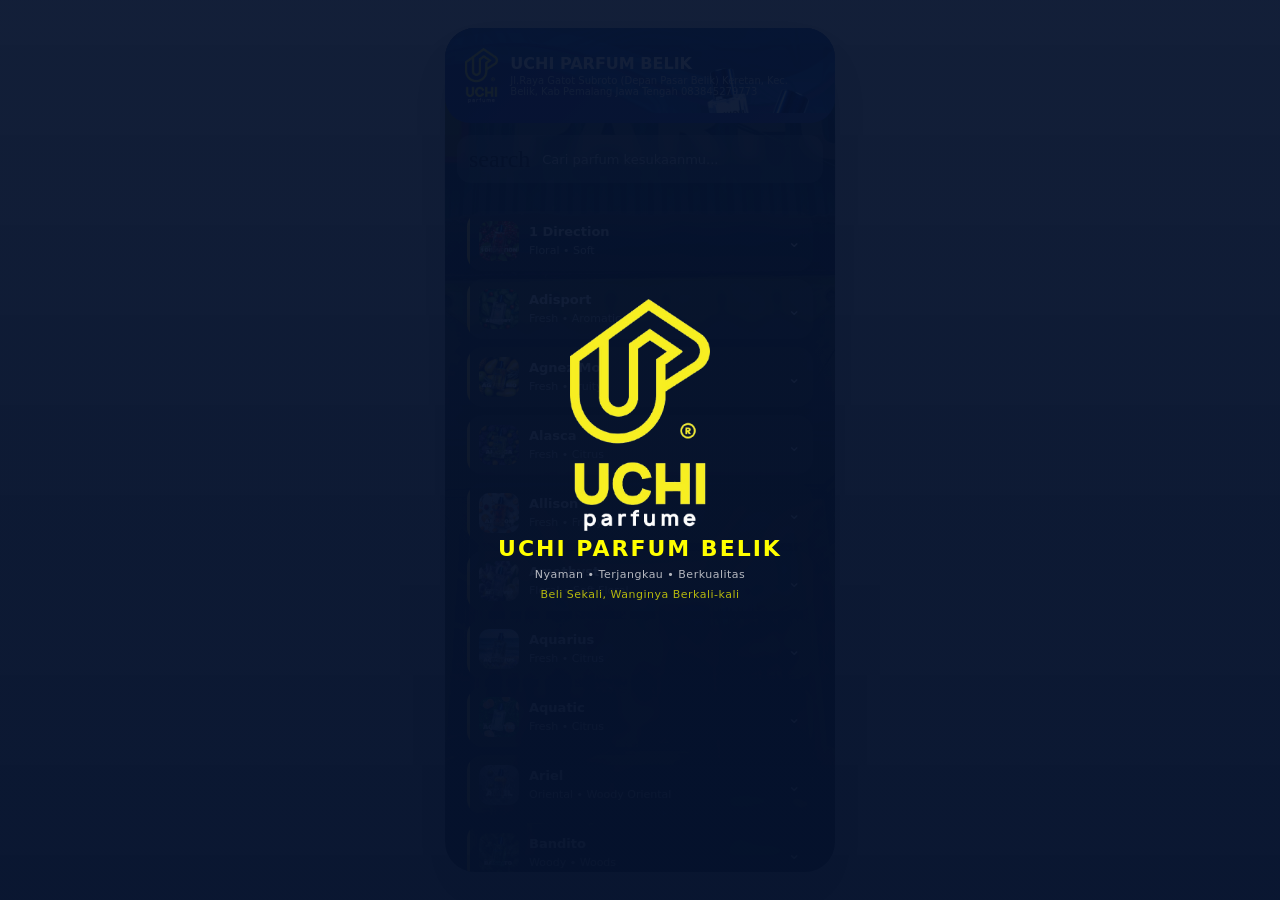
==== index.html @ 2da97a9d "Update" ====
<!DOCTYPE html>
<html lang="id">
<head>
    <meta charset="UTF-8">
    <title>Uchi Parfum</title>
    <meta name="viewport" content="width=device-width, initial-scale=1.0, maximum-scale=1.0">
    <link rel="stylesheet" href="style.css">
    <link href="https://fonts.googleapis.com/icon?family=Material+Icons" rel="stylesheet">
    <meta http-equiv="Content-Security-Policy"
content="default-src 'self'; img-src 'self' data:; style-src 'self' 'unsafe-inline' https://fonts.googleapis.com; font-src https://fonts.gstatic.com;">
</head>
<body>
    <script src="script.js"></script>
</body>

<div id="splash-screen">

    <div class="splash-content">

        <img
            src="images/uchiparfumnew.png"
            class="splash-logo"
            alt="UCHI PARFUM"
        >

        <h1>UCHI PARFUM BELIK</h1>
        <p class="splash-keunggulan">
            Nyaman • Terjangkau • Berkualitas
    </p>

    <p class="splash-slogan">
            Beli Sekali, Wanginya Berkali-kali
    </p>
        <div class="splash-loading"></div>

    </div>

</div>

<div class="app">

    <!-- Header -->
    <header class="app-header">
        <div class="header-left">
            <img src="images/uchiparfumnew.png" alt="uchiparfumnew">
            <div>
                <h1>UCHI PARFUM BELIK</h1>
                <p>Jl.Raya Gatot Subroto (Depan Pasar Belik) Keretan, Kec. Belik, Kab Pemalang Jawa Tengah 083845279773</p>
            </div>
        </div>
    </header>

    <!-- Search Bar -->
    <div class="search-bar">
        <span class="material-icons search-icon">search</span>
        <input type="text" placeholder="Cari parfum kesukaanmu...">
    </div>

    <!-- List -->
    <main class="app-content">

        <div class="card">
            <div class="card-header">
                <img src="images/1 direction.webp">
                <div class="card-info">
                    <h3>1 Direction</h3>
                    <span>Floral • Soft </span>
                </div>
                <div class="arrow">⌄</div>
            </div>
            <div class="card-body">
                <strong>Karakteristik </strong><br>
                1 Direction memiliki aroma yang segar dan lembut.
                Dipadukan dari aroma buah-bauahan segar, seperti Pink Grapefruit
                dan Red Currant, aroma bunga yang lembut, seperyi Fressia dan Jasmine,
                hingga sentuhan Musk, Patcholi, dan Woodsy Notes yang khas.
                Aroma ini menyatu menjadi satu wangi yang memberikan
                berbagai macam kesan untuk dirimu.
                <br><br>
                <strong>Dominant notes</strong><br>
                Red currant
                <br><br>
                <strong>Element Notes</strong><br>
                Red currant, Fragipani, Jasmine
            </div>
        </div>

        <div class="card">
            <div class="card-header">
                <img src="images/ADISPORT.webp">
                <div class="card-info">
                    <h3>Adisport</h3>
                    <span>Fresh • Aromatic </span>
                </div>
                <div class="arrow">⌄</div>
            </div>
            <div class="card-body">
                <strong>Karakteristik </strong><br>
                Adisport memiliki aroma yang segar dengan sentuhan aromatic
                yang khas untuk menambah kesan hangat. Dikombinasikan dari notes Tomato
                Leaf, Mint, dan Anise. Seluruh notes ini menyatu menjadi satu aroma yang segar
                dengan komposisi yang ringan, membuat aroma ini cocok dipakai untuk olahraga.
                <br><br>
                <strong>Dominant notes</strong><br>
                Tomato Leaf
                <br><br>
                <strong>Element Notes</strong><br>
                Mint, Anise
            </div>
        </div>

        <div class="card">
            <div class="card-header">
                <img src="images/Bandito.webp">
                <div class="card-info">
                    <h3>Bandito</h3>
                    <span>Woody • Woods</span>
                </div>
                <div class="arrow">⌄</div>
            </div>
            <div class="card-body">
                <strong>Karakteristik </strong><br>
                Aroma berkarakter Woodyyang kuat dan didominasi oleh Balsam Fir
                yang memberikan sensasi segar dan menenangkan.
                <br><br>
                <strong>Dominant notes</strong><br>
                Balsamar Fir
                <br><br>
                <strong>Element Notes</strong><br>
                Cashmere Wood, Musk
            </div>
        </div>

        <div class="card">
            <div class="card-header">
                <img src="images/black seduce.webp">
                <div class="card-info">
                    <h3>Black Seduce</h3>
                    <span>Fresh • Aromatic</span>
                </div>
                <div class="arrow">⌄</div>
            </div>
            <div class="card-body">
                <strong>Karakteristik </strong><br>
                Black Seduce didominasi oleh Sea Notes
                yang menyegarkan dan menenangkan. Dipadukan dengan kehangatan Musk,
                Pachouli, Citruses, dan Fruits membuat aroma ini semakin menyejukkan.
                <br><br>
                <strong>Dominant notes</strong><br>
                Sea notes
                <br><br>
                <strong>Element Notes</strong><br>
                Citruses, Fruity Notes
            </div>
        </div>

        <div class="card">
            <div class="card-header">
                <img src="images/Black-Flower.webp">
                <div class="card-info">
                    <h3>Black Flower</h3>
                    <span>Oriental • Soft Oriental</span>
                </div>
                <div class="arrow">⌄</div>
            </div>
            <div class="card-body">
                <strong>Karakteristik </strong><br>
                Aroma Black Flower menggabungkan kesegaran buah dengan kehangatan
                dari bahan-bahan oriental. Cocok buat kamu yang suka wangi eksotis,
                menggoda, dan terkesan lebih klasik.
                <br><br>
                <strong>Dominant notes</strong><br>
                Vanille
                <br><br>
                <strong>Element Notes</strong><br>
                Mexican Chocolatte, Heliotrope
            </div>
        </div>
        <div class="card">
            <div class="card-header">
                <img src="images/vanity.png">
                <div class="card-info">
                    <h3>Vanity</h3>
                    <span>Oriental • Soft Oriental</span>
                </div>
                <div class="arrow">⌄</div>
            </div>

            <div class="card-body">
                <strong>Karakteristik </strong><br>
                Vanity memiliki aroma yang lembut dan hangat.
                Aroma bekarakter Oriental - Soft Oriental ini memiliki note dominan
                dari peach yang menyegarkan dan terasa juicy.
                Diimbangi dengan sentuhan rempah yang menggoda
                membuat aromanya terasa lebih menenangkan.
                <br><br>
                <strong>Dominant notes</strong><br>
                Peach
                <br><br>
                <strong>Element Notes</strong><br>
                Granny Smith Apple, Heliotrope
            </div>
        </div>

        <div class="card">
            <div class="card-header">
                <img src="images/Yuzuria.webp">
                <div class="card-info">
                    <h3>Yuzuria \ flight of fancy</h3>
                    <span>Fresh • Fruity</span>
                </div>
                <div class="arrow">⌄</div>
            </div>

            <div class="card-body">
                <strong>Karakteristik </strong><br>
                Yuzuria atau a flight of fancy  memiliki karakter Fresh - Fruity yang segar dan energik,
            menampilkan dominan aroma Yuzu yang khas. Begitu semprotan pertama
            menyentuh kulit, wangi cerah dan bersemangat dari Yuzu, Litchi, dan Lemon
            langsung menggelitik penciuman, memberikan kesan segar yang menyegarkan 
            seperti berjalan di taman buah tropis saat pagi hari.
            <br><br>
            <strong>Dominant notes</strong><br>
                Yuzu
            <br><br>
                <strong>Element Notes</strong><br>
                Litchi, Lemon
            </div>
        </div>

        <div class="card">
            <div class="card-header">
                <img src="images/thebeach.webp">
                <div class="card-info">
                    <h3>The Beach</h3>
                    <span>Floral • Floral pure</span>
                </div>
                <div class="arrow">⌄</div>
            </div>

            <div class="card-body">
                <strong>Karakteristik </strong><br>
                The Beach adalah wangi yang didominasi oleh buah apel,
                membuat wangi ini terasa segar. Ditambah sentuhan aroma
                dari bunga-bunga indah yang memberikan sensasi sejuk
                saat pertama kali disemprotkan. Kamu akan merasakan suasana
                bersantai layaknya di tepi pantai.
            <br><br>
            <strong>Dominant notes</strong><br>
                Apple
            <br><br>
                <strong>Element Notes</strong><br>
                Mandarin Orange, Lemon
            </div>
        </div>

        <div class="card">
            <div class="card-header">
                <img src="images/suidream.webp">
                <div class="card-info">
                    <h3>Sui Dream</h3>
                    <span>Oriental • Soft Oriental</span>
                </div>
                <div class="arrow">⌄</div>
            </div>

            <div class="card-body">
                <strong>Karakteristik </strong><br>
                Sui Dream, aroma yang diciptakan dari buah-buahan segar,
                seperti bergamot dan mandarin orange. Meskipun wangi ini
                didominasi oleh wangi segar yang muncul dari bergamot,
                wangi ini tetap memiliki keharuman yang lembut dan manis
                dari bunga Rose dan Chinese peony. Disertai dengan sedikit
                sensasi hangat dari adanya musk dan sandalwood.
            <br><br>
            <strong>Dominant notes</strong><br>
                Bergamot
            <br><br>
                <strong>Element Notes</strong><br>
                Tahitian Vanilla , Anise
            </div>
        </div>

        <div class="card">
            <div class="card-header">
                <img src="images/agnez mo.webp">
                <div class="card-info">
                    <h3>Agnez Mo</h3>
                    <span>Fresh • Fruity</span>
                </div>
                <div class="arrow">⌄</div>
            </div>

            <div class="card-body">
                <strong>Karakteristik </strong><br>
                Agnez Mo memiliki aroma buah-buahan yang menyegarkan,
                seperti Pineapple, Pear, dan Mango. Masing-masing buah ini
                memberikan kontribusi wangi yang khas, seperti aroma manis,
                asam, dan juicy. Sensasinya seperti jus mixing yang memberikan aroma khas
                dan semakin nyaman untuk dinikmati.
            <br><br>
            <strong>Dominant notes</strong><br>
                Pineapple
            <br><br>
                <strong>Element Notes</strong><br>
                Pear, Mango
            </div>
        </div>

        <div class="card">
            <div class="card-header">
                <img src="images/ariel.webp">
                <div class="card-info">
                    <h3>Ariel</h3>
                    <span>Oriental • Woody Oriental</span>
                </div>
                <div class="arrow">⌄</div>
            </div>

            <div class="card-body">
                <strong>Karakteristik </strong><br>
                Ariel memiliki aroma Woody Oriental yang hangat, manis,
                dan menyegarkan. Dikomposisikan dari perpaduan Passionfruit,
                Vodkan, dan Lime.
            <br><br>
            <strong>Dominant notes</strong><br>
                Passionfruit
            <br><br>
                <strong>Element Notes</strong><br>
                Vodka , Lime
            </div>
        </div>

        <div class="card">
            <div class="card-header">
                <img src="images/ALASCA.webp">
                <div class="card-info">
                    <h3>Alasca</h3>
                    <span>Fresh • Citrus</span>
                </div>
                <div class="arrow">⌄</div>
            </div>

            <div class="card-body">
                <strong>Karakteristik </strong><br>
                AAlasca memiliki aroma segar dari keharuman Bergamot dan Grapefruit.
                Mendapat sentuhan Lavender yang membuat wangi ini terasa lebih menyejukkan.
            <br><br>
            <strong>Dominant notes</strong><br>
                Bergamot
            <br><br>
                <strong>Element Notes</strong><br>
                Lavender , Grapefruit
            </div>
        </div>

        <div class="card">
            <div class="card-header">
                <img src="images/Coffee-Flame.webp">
                <div class="card-info">
                    <h3>Coffe flame \ AX Coffee</h3>
                    <span>Oriental • Oriental</span>
                </div>
                <div class="arrow">⌄</div>
            </div>

            <div class="card-body">
                <strong>Karakteristik </strong><br>
                Parfum ini menghadirkan kehangatan aroma Oriental yang memikat.
                Aroma yang didominasi Drak Chocolate ini akan memberikan sentuhan manis
                yang pekat. Base notes dari aroma ini juga akan diperkarya oleh manisnya vanilla,
                kelezatan whipped cream, hingga kehangatan amber dan patchouli untuk memberikan
                sentuhan akhir yang khas.
            <br><br>
            <strong>Dominant notes</strong><br>
                Dark Chocolate
            <br><br>
                <strong>Element Notes</strong><br>
                Red pepper , Sage
            </div>
        </div>

        <div class="card">
            <div class="card-header">
                <img src="images/COCO20WHIP.webp">
                <div class="card-info">
                    <h3>Coco Whip</h3>
                    <span>Oriental • Oriental</span>
                </div>
                <div class="arrow">⌄</div>
            </div>

            <div class="card-body">
                <strong>Karakteristik </strong><br>
                Coklat memiliki aroma khas yang manis dan gurih.
                Kami ciptakan dari Dark Chocolate yang dominan dan dipadukan
                dengan beberapa notes dari karakter oriental dan fresh.
                Seluruhnya menyatu yang menghasilkan aroma manis seperti
                coklat yang biasa kita nikmati.
            <br><br>
            <strong>Dominant notes</strong><br>
                Dark Chocolate
            <br><br>
                <strong>Element Notes</strong><br>
                vanilla , whipped cream
            </div>
        </div>

        <div class="card">
            <div class="card-header">
                <img src="images/Bourbond.webp">
                <div class="card-info">
                    <h3>Bourbond</h3>
                    <span>Fresh • Aromatic</span>
                </div>
                <div class="arrow">⌄</div>
            </div>

            <div class="card-body">
                <strong>Karakteristik </strong><br>
                Bourbond adalah perwujudan dari aroma segar, hangat,
                dan menenangkan yang terjalin secara harmonis dalam
                setiap semprotannya. Wangi yang didominasi oleh wangi mint ini
                dapat menjadi pilihan yang tepat bagi kamu yang suka aroma hangat,
                tetapi masih memiliki kesegaran yang menenangkan.
            <br><br>
            <strong>Dominant notes</strong><br>
                Mint
            <br><br>
                <strong>Element Notes</strong><br>
                Cedar, Lavender
            </div>
        </div>

        <div class="card">
            <div class="card-header">
                <img src="images/Peach.webp">
                <div class="card-info">
                    <h3>Peach</h3>
                    <span>Floral • Floral Oriental</span>
                </div>
                <div class="arrow">⌄</div>
            </div>

            <div class="card-body">
                <strong>Karakteristik </strong><br>
                Peach ini segar dan manis lembut, dibuka dengan aroma pomegranate yang juicy,
                lalu diikuti sentuhan freesia dan lily-of-the-valley yang feminin. Hasilnya hangat,
                ringan, dan elegan untuk dipakai sehari-hari
            <br><br>
            <strong>Dominant notes</strong><br>
                pomegranate
            <br><br>
                <strong>Element Notes</strong><br>
                freesia, lily-of-the-valley
            </div>
        </div>

        <div class="card">
            <div class="card-header">
                <img src="images/EXTREME.webp">
                <div class="card-info">
                    <h3>Extreme</h3>
                    <span>Woody • Woods</span>
                </div>
                <div class="arrow">⌄</div>
            </div>

            <div class="card-body">
                <strong>Karakteristik </strong><br>
                Parfum "Extreme" menawarkan pengalaman aroma aromatik yang memikat,
                dengan karakter Woody - Woods yang kuat dan mendominasi. Bahkan,
                sejak semprotan pertama, kamu akan merasakan kesegaran unik dari Calabrian
                Bergamot dan Pink Grapefruit yang menambahkan sentuhan keasaman yang menyegarkan.
            <br><br>
            <strong>Dominant notes</strong><br>
                Cactus Juice
            <br><br>
                <strong>Element Notes</strong><br>
                Calabrian Bergamot, Pink Grapefruit
            </div>
        </div>


        <div class="card">
            <div class="card-header">
                <img src="images/Aquatic.webp">
                <div class="card-info">
                    <h3>Aquatic</h3>
                    <span>Fresh • Citrus</span>
                </div>
                <div class="arrow">⌄</div>
            </div>

            <div class="card-body">
                <strong>Karakteristik </strong><br>
                Aquatic menghadirkan kesegaran alami seolah membawa kamu menuju
                tempat yang menenangkan di pagi hari. Aroma ini diawali dengan keharuman
                citrus yang menyegarkan dari buah Mandarin Orange, Orange, dan Petitgrain.
                Perpaduan itu menciptakan suasana yang bersemangat dan berenergi.
            <br><br>
            <strong>Dominant notes</strong><br>
                Seaweed
            <br><br>
                <strong>Element Notes</strong><br>
                Mandarin Orange, Orange
            </div>
        </div>

        <div class="card">
            <div class="card-header">
                <img src="images/AMETHYST.webp">
                <div class="card-info">
                    <h3>Amethyst</h3>
                    <span>Floral • Soft Floral</span>
                </div>
                <div class="arrow">⌄</div>
            </div>

            <div class="card-body">
                <strong>Karakteristik </strong><br>
                Aroma yang akan menyambut kamu dengan kesegaran dan keceriaan
                dari Green Notes dan Pink Grapefruit. Menciptakan suasana yang segar dan bersemangat.
                Dipadukan dengan keharuman lembut Iris dan Bulgarian Rose yang akan memberikan kamu
                keanggunan lebih memikat.
            <br><br>
            <strong>Dominant notes</strong><br>
                Heliotrope
            <br><br>
                <strong>Element Notes</strong><br>
                Woodsy notes, Iris
            </div>
        </div>

        <div class="card">
            <div class="card-header">
                <img src="images/BULL-BLACK.webp">
                <div class="card-info">
                    <h3>Bull Black</h3>
                    <span>Woody • Dry Woods</span>
                </div>
                <div class="arrow">⌄</div>
            </div>

            <div class="card-body">
                <strong>Karakteristik </strong><br>
                Keharuman dari kombinasi Leather, Vanilla, dan Green Tea
                yang menghasilkan aroma manis, hangat, dan sentuhan segar alami.
            <br><br>
            <strong>Dominant notes</strong><br>
                Leather
            <br><br>
                <strong>Element Notes</strong><br>
                Vanilla, lGreen tea
            </div>
        </div>

        <div class="card">
            <div class="card-header">
                <img src="images/Crystal-Lotus.webp">
                <div class="card-info">
                    <h3>Crystal Lotus</h3>
                    <span>Floral • Floral Oriental</span>
                </div>
                <div class="arrow">⌄</div>
            </div>

            <div class="card-body">
                <strong>Karakteristik </strong><br>
                Crystal Lotus kami gambarkan sebagai aroma yang anggun dan tenang,
                dan memberikan kesegaran lembut dari perpaduan Bamboo dan Pear.
                Aroma parfum ini juga didominasi oleh Lotus untuk memberikan kesan segar yang menenangkan,
                disertai kehangatan dari Tea dan Cassia. Perpaduan ini cocok kamu gunakan untuk mendapatkan
                aroma yang segar, tetapi menenangkan.
            <br><br>
            <strong>Dominant notes</strong><br>
                Lotus
            <br><br>
                <strong>Element Notes</strong><br>
                Msuk, Tea
            </div>
        </div>
<div class="card">
            <div class="card-header">
                <img src="images/exsport.jpg">
                <div class="card-info">
                    <h3>Exsport</h3>
                    <span>Fresh • Citrus</span>
                </div>
                <div class="arrow">⌄</div>
            </div>

            <div class="card-body">
                <strong>Karakteristik </strong><br>
                Exsport memiliki aroma Citrus yang dihasilkan dari perpaduan Tea,
                Grapefruit, dan Bergamot. Setiap notes dominan memiliki peran penting dalam
                memberikan keharuman yang berbeda-beda, mulai dari harum teh hingga buah-buahan segar.
                Seluruhnya menyatu menjadi satu memberikan kamu sensasi yang menyejukkan.
            <strong>Dominant notes</strong><br>
                Citrus
            <br><br>
                <strong>Element Notes</strong><br>
                Grapefruit, Bergamot
            </div>
        </div>

        <div class="card">
            <div class="card-header">
                <img src="images/Poppin-Pink.webp">
                <div class="card-info">
                    <h3>Poppin Pink</h3>
                    <span>Fresh • Fruity</span>
                </div>
                <div class="arrow">⌄</div>
            </div>

            <div class="card-body">
                <strong>Karakteristik </strong><br>
                Aroma ini memiliki wangi yang segar karena didominasi oleh note Wild Berries.
                Dipadukan dengan buah-buahan dan bunga manis
                sehingga wangi ini tampak feminim.
            <br><br>
            <strong>Dominant notes</strong><br>
                Wild Berries
            <br><br>
                <strong>Element Notes</strong><br>
                Vanilla, Pear
            </div>
        </div>

        <div class="card">
            <div class="card-header">
                <img src="images/Beliggi.webp">
                <div class="card-info">
                    <h3>Belligi</h3>
                    <span>Fresh • Fruity</span>
                </div>
                <div class="arrow">⌄</div>
            </div>

            <div class="card-body">
                <strong>Karakteristik </strong><br>
                Beliggi memiliki aroma yang didominasi oleh buah-buahan segar dan alami.
                Pada semprotan pertama, kamu akan diberikan ledakan buah manis dan segar
                yang akan membawa kamu pada sensasi ceria, berenergi, dan penuh semangat.
                Diimbangi dengan aroma hangat dari musk dan lily of the valley membuat
                wangi ini semakin sempurna untuk menemani hari-harimu.
            <br><br>
            <strong>Dominant notes</strong><br>
                Rasberry
            <br><br>
                <strong>Element Notes</strong><br>
                Strawberry, Mandarin Orange
            </div>
        </div>

        <div class="card">
            <div class="card-header">
                <img src="images/ButtonPink.webp">
                <div class="card-info">
                    <h3>Button Pink</h3>
                    <span>Fresh • Citrus</span>
                </div>
                <div class="arrow">⌄</div>
            </div>

            <div class="card-body">
                <strong>Karakteristik </strong><br>
                Button Pink adalah parfum yang cocok untuk menemani aktivitas sehari-hari.
                Aromanya dapat membawa kesegaran yang alami dan bisa meningkatkan mood kamu.
                Kami ciptakan dari perpaduan Lemon yang segar dengan aroma bunga, seperti Rose,
                Ylang-Ylang, dan Jasmin. Bunga-bunga ini menyeimbangi aroma segar dari lemon
                sehingga terasa lebih lembut dan enak untuk dinikmati.
            <br><br>
            <strong>Dominant notes</strong><br>
                Lemon
            <br><br>
                <strong>Element Notes</strong><br>
                Rose, Green Leaves
            </div>
        </div>

        <div class="card">
            <div class="card-header">
                <img src="images/Fantasy.jpg">
                <div class="card-info">
                    <h3>Fantasy</h3>
                    <span>Fresh • Fruity</span>
                </div>
                <div class="arrow">⌄</div>
            </div>

            <div class="card-body">
                <strong>Karakteristik </strong><br>
                Fantasy adalah wangi dengan karakter Fresh - Fruity yang menggoda.
                Setiap semprotannya dibaluti dengan aroma segar dan manis yang lembut
                dari buah kiwi, red litchi, dan quince. Aromanya juga berpadu dengan
                White Chocolate dan Cupcake yang creamy berpadu dengan Orchid dan Jasmine
                membuat kesan manis semakin terasa. Aroma ini cocok digunakan untuk kamu
                yang suka aroma segar dan manis untuk digunakan setiap hari.
            <br><br>
            <strong>Dominant notes</strong><br>
                White Chocolate
            <br><br>
                <strong>Element Notes</strong><br>
                Cupcake, Kiwi
            </div>
        </div>

        <div class="card">
            <div class="card-header">
                <img src="images/SweetApple.webp">
                <div class="card-info">
                    <h3>Sweet Apple</h3>
                    <span>Fresh • Fruity</span>
                </div>
                <div class="arrow">⌄</div>
            </div>

            <div class="card-body">
                <strong>Karakteristik </strong><br>
            Sweet Apple memiliki keharuman pure oriental yang dihasilkan dari perpaduan
            notes Apple dan Sugar. Aromanya yang manis dan kaya akan keharuman rempah yang khas,
            dapat memberikan kamu keharuman yang tidak terlupakan.
            <br><br>
            <strong>Dominant notes</strong><br>
                Apple
            <br><br>
                <strong>Element Notes</strong><br>
                Sugar, Apple
            </div>
        </div>

        
        <div class="card">
            <div class="card-header">
                <img src="images/vanilla.jpg">
                <div class="card-info">
                    <h3>Vanilla</h3>
                    <span>Oriental • Soft Oriental</span>
                </div>
                <div class="arrow">⌄</div>
            </div>

            <div class="card-body">
                <strong>Karakteristik </strong><br>
                Aroma ini memiki kesan yang hangat, menenangkan, dan sensual
                karena memiliki notes vanilla yang dominan. Ditambah sentuhan segar
                dari aroma buah Apricot, Peach, Plum, dan Lemon, menjadikan wangi ini
                memiliki perpaduan yang pas sebagai oriental yang lembut dan segar.
            <br><br>
            <strong>Dominant notes</strong><br>
                Vanillaa
            <br><br>
                <strong>Element Notes</strong><br>
                sandalwood, Apricot
            </div>
        </div>

        
        <div class="card">
            <div class="card-header">
                <img src="images/vanilla-bodies.jpg">
                <div class="card-info">
                    <h3>Vanilla Bodies</h3>
                    <span>Oriental • Soft Oriental</span>
                </div>
                <div class="arrow">⌄</div>
            </div>

            <div class="card-body">
                <strong>Karakteristik </strong><br>
                Vanilla Bodies memiliki karakter aroma Oriental yang khas.
                Dipadukan dengana keharuman segar dari Apricot, Peach, dan Plum.
                Ditambah sentuhan wangi dari bunga-bunga yang memikat dan campuran hangat
                Sandalwood hingga Amber, membuat wangi ini semakin terasa lembut.
                Aroma ini juga didominasi oleh note Vanilla yang manis membuat wangi ini
                tampak lebih sempurna.
            <br><br>
            <strong>Dominant notes</strong><br>
                Vanilla
            <br><br>
                <strong>Element Notes</strong><br>
                Amber, Musk
            </div>
        </div>

        
        <div class="card">
            <div class="card-header">
                <img src="images/vanilla-ice.jpg">
                <div class="card-info">
                    <h3>Vanilla Ice</h3>
                    <span>Oriental • Soft Oriental</span>
                </div>
                <div class="arrow">⌄</div>
            </div>

            <div class="card-body">
                <strong>Karakteristik </strong><br>
                Vanilla Ice memiliki perpaduan aroma segar, hangat, dan manis yang sempurna.
                Komposisi yang pas antara sweet notes, vanille, dan milk memberikan kesan
                yang menyejukan. Kalo kamu suka dengan wangi yang sejuk dan menangkan,
                varian ini akan cocok kamu jadikan pilihan.
            <br><br>
            <strong>Dominant notes</strong><br>
                milk
            <br><br>
                <strong>Element Notes</strong><br>
                Sweet notes, vanille
            </div>
        </div>

        
        <div class="card">
            <div class="card-header">
                <img src="images/vanila cake_fluffy milk.jpeg">
                <div class="card-info">
                    <h3>Fluffy milk \ Vanila Cake</h3>
                    <span>Oriental • Soft Oriental</span>
                </div>
                <div class="arrow">⌄</div>
            </div>

            <div class="card-body">
                <strong>Karakteristik </strong><br>
                Aroma Fluffy milk diciptakan dari beberapa komposisi yang memiliki aroma lezat dan mengikat,
                seperti Meringue, Caramel, Vanilla, dan Milk yang khas. Campuran aroma lezat itu berhasil
                menciptakan wangi yang manis dan menggoda ketika menghirupnya. Cocok buat kamu yang ingin
                tampil dengan penuh perhatian.
            <br><br>
            <strong>Dominant notes</strong><br>
                Meringue
            <br><br>
                <strong>Element Notes</strong><br>
                Milk , Madagascar Vanilla
            </div>
        </div>

        
        <div class="card">
            <div class="card-header">
                <img src="images/Pine-Forest.webp">
                <div class="card-info">
                    <h3>Pine forest</h3>
                    <span>Fresh • Fruity</span>
                </div>
                <div class="arrow">⌄</div>
            </div>

            <div class="card-body">
                <strong>Karakteristik </strong><br>
                Pine Forest memiliki aroma Fresh - Citrus. Dikomposisikan dari Citruses,
                Bitter Orange, dan Mandarin Orange. Masing-masing aroma buah ini memberikan
                aroma yang asam, manis, dan menyegarkan. Sensasi buahnya begitu kental dan bisa
                kamu nikmati untuk kegiayan sehari-hari.
            <br><br>
            <strong>Dominant notes</strong><br>
                Citruses
            <br><br>
                <strong>Element Notes</strong><br>
                Bitter Orange , Mandarin Orange
            </div>
        </div>

        
        <div class="card">
            <div class="card-header">
                <img src="images/blueice.webp">
                <div class="card-info">
                    <h3>Blue ice</h3>
                    <span>Fresh • Fruity</span>
                </div>
                <div class="arrow">⌄</div>
            </div>

            <div class="card-body">
                <strong>Karakteristik </strong><br>
                Blue Ice memiliki keharuman yang terinspirasi dari kesejukan angin laut
                dan sinar matahari pagi. Dengan semprotan pertama dari kesegaran Amalfi Lemon,
                keharuman ini langsung menghadirkan sensasi yang ceria. Bergamot dan Mandarin Orange
                juga menyatu untuk memberikan dimensi buah yang cerah dan bersemangat,
                seolah-olah kamu sedang menikmati koktail di Pantai.
            <br><br>
            <strong>Dominant notes</strong><br>
                Amalfi Lemon
            <br><br>
                <strong>Element Notes</strong><br>
                Bergamot , Mandarin Orange
            </div>
        </div>

        
        <div class="card">
            <div class="card-header">
                <img src="images/goody.jpg">
                <div class="card-info">
                    <h3>Goody</h3>
                    <span>Oriental • Soft oriental</span>
                </div>
                <div class="arrow">⌄</div>
            </div>

            <div class="card-body">
                <strong>Karakteristik </strong><br>
               Kesan yang diberikan adalah elegan, berani, namun tetap feminin,
               sehingga sangat cocok digunakan untuk acara malam hari atau saat cuaca dingin
            <br><br>
            <strong>Dominant notes</strong><br>
                Tonka Bean
            <br><br>
                <strong>Element Notes</strong><br>
                Cacao , Tuberose
            </div>
        </div>

        
        <div class="card">
            <div class="card-header">
                <img src="images/Dalalb.webp">
                <div class="card-info">
                    <h3>dalalB</h3>
                    <span>Fresh • Fruity</span>
                </div>
                <div class="arrow">⌄</div>
            </div>

            <div class="card-body">
                <strong>Karakteristik </strong><br>
                Dalal B memiliki aroma Oriental yang lembut, manis, dan memanjakan. 
                Dikomposisikan dari dominan note Caramel, Vanilla, dan Orange
                untuk menambah sentuhan segar alami dari buah.
                Aroma yang lembut dan ringan ini dapat memberikan kamu
                kesan segar yang alami dan tiada habisnya sepanjang hari.
            <br><br>
            <strong>Dominant notes</strong><br>
                Caramel
            <br><br>
                <strong>Element Notes</strong><br>
                Vanilla, Orange
            </div>
        </div>

        
        <div class="card">
            <div class="card-header">
                <img src="images/Deeper.webp">
                <div class="card-info">
                    <h3>Deeper</h3>
                    <span>Oriental • Soft Oriental</span>
                </div>
                <div class="arrow">⌄</div>
            </div>

            <div class="card-body">
                <strong>Karakteristik </strong><br>
                Deeper memiliki keharuman Oriental yang lembur.
                Dikomposisikan dari perpaduan Vanilla yang manis, Ginger, dan Blood Orange.
            <br><br>
            <strong>Dominant notes</strong><br>
                Vanilla
            <br><br>
                <strong>Element Notes</strong><br>
                Ginger, Blood Orange
            </div>
        </div>

        
        <div class="card">
            <div class="card-header">
                <img src="images/MEN-SECTION.jpg">
                <div class="card-info">
                    <h3>Men Section</h3>
                    <span>Oriental • Soft Oriental</span>
                </div>
                <div class="arrow">⌄</div>
            </div>

            <div class="card-body">
                <strong>Karakteristik </strong><br>
                Man Section memiliki karakter aroma Oriental yang lembut.
                Kami ciptakan dari perpaduan Mandarin Orange, bergamot, dan Green Notes.
                Mereka mampu memadukan aroma yang segar dan elegan dalam satu semprotan.
                Aroma ini juga memiliki wangi-wangi oriental yang khas, seperti Pepper,
                Musk, Amber, dan Cardamom yang mampu memberikan kesan hangat yang memikat.
                Tidak lupa ditambah sentuhan wangi woody, seperti Guaiac Wood
                dan Sandalwood yang membuat wangi ini semakin terasa khas.
            <br><br>
            <strong>Dominant notes</strong><br>
                Vanilla
            <br><br>
                <strong>Element Notes</strong><br>
                Guaiac Wood , Pepper
            </div>
        </div>

        
        <div class="card">
            <div class="card-header">
                <img src="images/Garuda.jpg">
                <div class="card-info">
                    <h3>Garuda</h3>
                    <span>Oriental • Woody Oriental</span>
                </div>
                <div class="arrow">⌄</div>
            </div>

            <div class="card-body">
                <strong>Karakteristik </strong><br>
                Garuda memiliki aroma yang merepresentasikan karakter Oriental-Woody
                Oriental yang khas dan elegan.Keharumannya berasal dari perpaduan hangat Cumin
                dan Pink Pepper yang memberi kesan spicy, ditambah sentuhan Orange dan
                Bergamot yang segar, dan dominasi note vanila yang manis.
                Parfum ini cocok kamu jadikan pilihan untuk mendapatkan keharuman manis, hangat, dan menyegarkan.
            <br><br>
            <strong>Dominant notes</strong><br>
                Vanilla
            <br><br>
                <strong>Element Notes</strong><br>
                patchouli, Saffron
            </div>
        </div>

        
        <div class="card">
            <div class="card-header">
                <img src="images/Giehart.jpg">
                <div class="card-info">
                    <h3>Giehart</h3>
                    <span>Oriental • Woody Oriental</span>
                </div>
                <div class="arrow">⌄</div>
            </div>

            <div class="card-body">
                <strong>Karakteristik </strong><br>
                Aroma yang dikenal dengan wangi manis, tetapi memiliki sentuhan khas dari wangi patchouli yang kuat.
                Dipadukan dengan elemen segar dari buah dan bunga yang hangat, membuat wangi ini terkesan sensual.
            <strong>Dominant notes</strong><br>
                patchouli
            <br><br>
                <strong>Element Notes</strong><br>
                Dark Chocolate , Honey
            </div>
        </div>

        
        <div class="card">
            <div class="card-header">
                <img src="images/Ronald.jpg">
                <div class="card-info">
                    <h3>Ronald</h3>
                    <span>Oriental • Soft Oriental</span>
                </div>
                <div class="arrow">⌄</div>
            </div>

            <div class="card-body">
                <strong>Karakteristik </strong><br>
                Ronald memiliki keharuman Oriental yang lembut.
                Dipadukan dari notes Vanilla yang manis, Cardamon, dan Lavender yang elegan.
            <br><br>
            <strong>Dominant notes</strong><br>
                Vanilla
            <br><br>
                <strong>Element Notes</strong><br>
                Lavender , Cardamom
            </div>
        </div>

        <div class="card">
            <div class="card-header">
                <img src="images/Sparkle-Woman.webp">
                <div class="card-info">
                    <h3>Sparkle woman</h3>
                    <span>Fresh • Fruity</span>
                </div>
                <div class="arrow">⌄</div>
            </div>

            <div class="card-body">
                <strong>Karakteristik </strong><br>
                Sparkle Woman memiliki aroma Strawberry yang asam dan manis,
                ipadukan dengan Blackcurrant dan Rasberry yang menyegarkan dan menyejukkan.
            <br><br>
            <strong>Dominant notes</strong><br>
                Strawberry
            <br><br>
                <strong>Element Notes</strong><br>
                Rasberry, Black Currant
            </div>
        </div>

          <div class="card">
            <div class="card-header">
                <img src="images/Allison.webp">
                <div class="card-info">
                    <h3>Allison</h3>
                    <span>Fresh • Fruity</span>
                </div>
                <div class="arrow">⌄</div>
            </div>

            <div class="card-body">
                <strong>Karakteristik </strong><br>
               Allison memiliki aroma yang didominasi dari perpaduan Apricot,
               Litchi, dan Vanilla Orchid. Wangi-nya segar, manis, dan menyejukkan.
            <br><br>
            <strong>Dominant notes</strong><br>
                Apricot
            <br><br>
                <strong>Element Notes</strong><br>
                Vanila Orchid , Litchi
            </div>
        </div>

          <div class="card">
            <div class="card-header">
                <img src="images/sweeetyblossom.webp">
                <div class="card-info">
                    <h3>Sweety Blossom</h3>
                    <span>Floral • Floral Oriental</span>
                </div>
                <div class="arrow">⌄</div>
            </div>

            <div class="card-body">
                <strong>Karakteristik </strong><br>
               Aroma yang dipadukan dari Orange Blossom, Tuberose, & Madagaskar Vanilla.
               Wanginya segar dengan sentuhan creamy dan manis yang pas.
            <br><br>
            <strong>Dominant notes</strong><br>
                Orange Blossom
            <br><br>
                <strong>Element Notes</strong><br>
                Madagascar Vanilla , Tuberose
            </div>
        </div>

          <div class="card">
            <div class="card-header">
                <img src="images/deadwishrebel.webp">
                <div class="card-info">
                    <h3>Dead Wish Rebel</h3>
                    <span>Fresh • Fruity</span>
                </div>
                <div class="arrow">⌄</div>
            </div>

            <div class="card-body">
                <strong>Karakteristik </strong><br>
               Dead Wish Rebel memiliki aroma yang unik.
               Dikomposisikan dari aroma Pineapple yang manis dan asam dengan sentuhan Caramel
               dan Oakmoss yang hangat dan menyegarkan. Cocok buat kamu yang suka wangi segar
               dari perpaduan aroma buah dan woody yang menyatu.
            <br><br>
            <strong>Dominant notes</strong><br>
                Pineapple
            <br><br>
                <strong>Element Notes</strong><br>
                Caramel , Oakmoss
            </div>
        </div>

         <div class="card">
            <div class="card-header">
                <img src="images/Icy-Strawberries.webp">
                <div class="card-info">
                    <h3>Icy Strawberries</h3>
                    <span>Fresh • Fruity</span>
                </div>
                <div class="arrow">⌄</div>f
            </div>

            <div class="card-body">
                <strong>Karakteristik </strong><br>
               Bayangin kamu lagi ada di hari yang super cerah, angin sejuk berhembus pelan,
               dan kamu baru aja menikmati segarnya jus stroberi dingin yang manis dan menyegarkan.
               Wangi buahnya terasa renyah, ringan, dan bikin semangat langsung naik.
               Icy Strawberries kami sengaja ciptakan buat memberikan kamu kesegaran instan
               di tengah aktivitas padat.
            <br><br>
               <strong>Dominant notes</strong><br>
                Strawberry
            <br><br>
                <strong>Element Notes</strong><br>
                Amber , Woody Notes
            </div>
        </div>

        <div class="card">
            <div class="card-header">
                <img src="images/MISS-SUZY.webp">
                <div class="card-info">
                    <h3>Miss Suzy</h3>
                    <span>Floral • Floral Oriental</span>
                </div>
                <div class="arrow">⌄</div>
            </div>

            <div class="card-body">
                <strong>Karakteristik </strong><br>
               Miss Suzy memiliki karakter Floral Oriental yang mampu memberikan sensasi anggun dalam dirimu.
               Dipadukan dari Oakmoss yang earthy dan aroma segar dari Clementine dan Bitter Orange.
               Seluruh keharuman itu menyatu dan membuat parfum ini terasa lebih menyenangkan.
            <br><br>
               <strong>Dominant notes</strong><br>
                Oakmoss
            <br><br>
                <strong>Element Notes</strong><br>
                Bitter Orange , Clementine
            </div>
        </div>

        <div class="card">
            <div class="card-header">
                <img src="images/CHAKRAS.webp">
                <div class="card-info">
                    <h3>Chakras</h3>
                    <span>Oriental • Woody Oriental</span>
                </div>
                <div class="arrow">⌄</div>
            </div>

            <div class="card-body">
                <strong>Karakteristik </strong><br>
               Chakras, berbanding terbalik dengan namanya,
               aroma ini memiliki basis utama dari aroma Incense dan woody note
               yang memberikan sensasi smokey, hangat, dan spicy yang eksotis.
               Ditambah sedikit sentuhan red apple yang menyegarkan membuat wangi ini sangat memikat.
            <br><br>
               <strong>Dominant notes</strong><br>
                Incense
            <br><br>
                <strong>Element Notes</strong><br>
                Vanila , Woody Notes
            </div>
        </div>

         <div class="card">
            <div class="card-header">
                <img src="images/rafiahmad.webp">
                <div class="card-info">
                    <h3>Rafi Ahmad</h3>
                    <span>Oriental • Woody Oriental</span>
                </div>
                <div class="arrow">⌄</div>
            </div>

            <div class="card-body">
                <strong>Karakteristik </strong><br>
               Raffi Ahmad memiliki aroma Fresh - Citrus.
               Memiliki aroma yang segar, dengan sensasi green yang menyenangkan.
               Dikomposisikan dari Sicilian Lemon yang masam, Bamboo yang sedikit terasa seperti woody,
               dan Jasmine untuk memberikan aroma teh yang khas.
            <br><br>
               <strong>Dominant notes</strong><br>
                Sicilian Lemon
            <br><br>
                <strong>Element Notes</strong><br>
                Apple , Cedar
            </div>
        </div>

         <div class="card">
            <div class="card-header">
                <img src="images/Eros.webp">
                <div class="card-info">
                    <h3>Eros</h3>
                    <span>Oriental • Woody Oriental</span>
                </div>
                <div class="arrow">⌄</div>
            </div>

            <div class="card-body">
                <strong>Karakteristik </strong><br>
              Eros akan membawa kamu dalam keharuman mint yang dingin dan segar.
              Dikombinasikan dengan sentuhan manis dari candy apple dan diperkaya dengan lemon
              hingga mandarin orange yang segar. Aroma ini seolah memberikan kamu kesegaran
              dan ketenangan dalam satu waktu yang menyenangkan.
            <br><br>
              <strong>Dominant notes</strong><br>
                Mint
            <br><br>
                <strong>Element Notes</strong><br>
                Vanilla , Candy Apple
            </div>
        </div>

         <div class="card">
            <div class="card-header">
                <img src="images/exsport.jpg">
                <div class="card-info">
                    <h3>Export</h3>
                    <span>Fresh • Citrus</span>
                </div>
                <div class="arrow">⌄</div>
            </div>

            <div class="card-body">
              Exsport memiliki aroma Citrus yang dihasilkan dari perpaduan Tea, Grapefruit, dan Bergamot.
              Setiap notes dominan memiliki peran penting dalam memberikan keharuman yang berbeda-beda,
              mulai dari harum teh hingga buah-buahan segar.
              Seluruhnya menyatu menjadi satu memberikan kamu sensasi yang menyejukkan.
            <strong>Dominant notes</strong><br>
                Tea
            <br><br>
                <strong>Element Notes</strong><br>
                Grapefruit , Bergamot
            </div>
        </div>

        <div class="card">
            <div class="card-header">
                <img src="images/DUNLLOND.webp">
                <div class="card-info">
                    <h3>Dunllond</h3>
                    <span>Oriental • Woody Oriental</span>
                </div>
                <div class="arrow">⌄</div>
            </div>

            <div class="card-body">
             Parfum Dunllond menggambarkan perpaduan aroma Oriental dan Woody Oriental.
             Pada semprotan pertama, wangi Red Apple yang segar akan menyambut kamu dengan sentuhan yang memikat,
             seolah-olah kamu sedang menggigit apel yang baru dipetik.
             Aroma ini kemudian perlahan-lahan berpadu dengan lembutnya vanilla dan kehangatan tonka bean,
             menciptakan aroma manis yang memanjakan.
            <strong>Dominant notes</strong><br>
                Red Apple
            <br><br>
                <strong>Element Notes</strong><br>
                Vanilla , Tonka Bean
            </div>
        </div>

        <div class="card">
            <div class="card-header">
                <img src="images/Cherry-Air.webp">
                <div class="card-info">
                    <h3>Cherry Air</h3>
                    <span>Fresh • Fruity</span>
                </div>
                <div class="arrow">⌄</div>
            </div>

            <div class="card-body">
             Cherry Air adalah parfum yang memiliki aroma segar dan manis yang kami ciptakan dari perpaduan Sour Cherry,
             Rasberry dan sentuhan lembut dari Daim dan Mandarin Orange. Untuk menambah sensasi manis itu,
             ditambahkan aroma Marshmallow dan Vanilla yang berpadu sempurna dengan bunga Gardenia dan Orchid.
            <br><br>
             <strong>Dominant notes</strong><br>
                Sour Cherry
            <br><br>
                <strong>Element Notes</strong><br>
                Marshmallow , Rasberry
            </div>
        </div>

        <div class="card">
            <div class="card-header">
                <img src="images/Mystic-Ruby baccarat.webp">
                <div class="card-info">
                    <h3>Mystic Ruby \ Baccarat Red </h3>
                    <span>Woody • Mossy Wood</span>
                </div>
                <div class="arrow">⌄</div>
            </div>

            <div class="card-body">
             Wangi ini diciptakan dengan komposisi amberwood yang dominan.
             Dipadukan dengan saffron dan jasmine yang seimbang untuk membawa kamu pada sensasi hangat
             yang menenagkan dan tidak terlalu pekat.
            <br><br>
            <strong>Dominant notes</strong><br>
                Amberwood
            <br><br>
                <strong>Element Notes</strong><br>
                Ambergris , saffron
            </div>
        </div>

        <div class="card">
            <div class="card-header">
                <img src="images/CoolWoman.webp">
                <div class="card-info">
                    <h3>Cool Woman</h3>
                    <span>Floral • Floral Oriental</span>
                </div>
                <div class="arrow">⌄</div>
            </div>

            <div class="card-body">
             Parfum Cool Woman menghadirkan wangi dari kesegaran lemon yang berpadu dengan manisnya melon,
             pineapple, dan black currant. Ditambah aroma dari bunga-bunga, seperti lotus, jasmine,
             dan rose yang memberi sentuhan feminin dan lembut. Untuk menyempurnakan aroma,
             parfum ini ditambahkan wangi hangat dari musk, sandalwood, dan vanilla.
            <br><br>
             <strong>Dominant notes</strong><br>
                Lemon 
            <br><br>
                <strong>Element Notes</strong><br>
                Water Lily , Musk
            </div>
        </div>

         <div class="card">
            <div class="card-header" >
                <img src="images/COOL-RIVER.webp">
                <div class="card-info">
                    <h3>Cool River</h3>
                    <span>Fresh • Fresh Water</span>
                </div>
                <div class="arrow">⌄</div>
            </div>

            <div class="card-body">
             Cool River memiliki aroma yang akan memberikan kamu kesegaran alami
             dengan kombinasi aroma laut dari Sea Water, kelembutan Lavender yang menenangkan,
             dan kesegaran Mint yang menyegarkan.
             <br><br>
            <strong>Dominant notes</strong><br>
                Sea Water
            <br><br>
                <strong>Element Notes</strong><br>
                Lavender , Mint
            </div>
        </div>

          <div class="card">
            <div class="card-header">
                <img src="images/SECOND-RUSH.webp">
                <div class="card-info">
                    <h3>Second Rush</h3>
                    <span>Floral • Soft Floral</span>
                </div>
                <div class="arrow">⌄</div>
            </div>

            <div class="card-body">
             Second Rush memiliki aroma dari karkater Floral - Soft Floral yang menggambarkan keindahan
             dan kelembutan alam dalam setiap semprotannya.
             Kamu akan dibawa pada sensasi menyegarkan dari ekstraksi bunga-bunga yang elegan.
             Ditambah sentuhan Black Currant, Musk,
             dan Oakmoss yang menjadi satu menjadi perpadua sempurna yang akan memberikan kamu ketenangan.
            <br><br>
             <strong>Dominant notes</strong><br>
                freesia
            <br><br>
                <strong>Element Notes</strong><br>
                Blackcurrant , Palm Tree
            </div>
        </div>

        <div class="card">
            <div class="card-header">
                <img src="images/Sexy-Grafish.webp">
                <div class="card-info">
                    <h3>Sexy Grafish</h3>
                    <span>Fresh • Fruity</span>
                </div>
                <div class="arrow">⌄</div>
            </div>

            <div class="card-body">
             Parfum Sexy Grafish ini memiliki aroma segar dari buah-buahan alami.
             Aroma manis dari raspberry yang dominan langsung memanjakan dirimu,
             menghadirkan kesan playful yang menggoda, seolah-olah kamu sedang menikmati raspberry matang yang juicy.
             Di balik itu, keharuman strawberry menambah sentuhan lembut dan manis yang semakin memperkaya aroma,
             diikuti oleh aroma segar grapefruit yang memberi sentuhan segar dan sedikit tajam.
             Kombinasi ini menciptakan harmoni yang menyegarkan dan menyenangkan.
             Aroma segar dari Sexy Grafish membuatnya cocok digunakan sepanjang hari.
            <br><br>
             <strong>Dominant notes</strong><br>
                Rasberry
            <br><br>
                <strong>Element Notes</strong><br>
                Strawberry , Grapefruit
            </div>
        </div>

        <div class="card">
            <div class="card-header">
                <img src="images/nagitaslavina.webp">
                <div class="card-info">
                    <h3>Nagita Slavina</h3>
                    <span>Fresh • Fruity</span>
                </div>
                <div class="arrow">⌄</div>
            </div>

            <div class="card-body">
             Nagita Slavina memiliki keharuman hangat dari notes Musk yang dikomposisikan
             dengan perpaduan Raspberry dan Peach yang menyegarkan.
            <br><br>
             <strong>Dominant notes</strong><br>
                Musk 
            <br><br>
                <strong>Element Notes</strong><br>
                Rasberry , Peach
            </div>
        </div>

        <div class="card">
            <div class="card-header">
                <img src="images/blue desiro.webp">
                <div class="card-info">
                    <h3>Blue Desiro</h3>
                    <span>Fresh • Citrus</span>
                </div>
                <div class="arrow">⌄</div>
            </div>

            <div class="card-body">
             Blue Desiro memiliki wangi yang segar tetapi juga terasa lembut.
             Aroma yang didominasi oleh sea notes akan membawamu pada kesegaran yang khas seolah berada di tepi pantai.
            <br><br>
             <strong>Dominant notes</strong><br>
                Sea Notes 
            <br><br>
                <strong>Element Notes</strong><br>
                Orange , Litchi
            </div>
        </div>

        <div class="card">
            <div class="card-header">
                <img src="images/Aquarius.webp">
                <div class="card-info">
                    <h3>Aquarius</h3>
                    <span>Fresh • Citrus</span>
                </div>
                <div class="arrow">⌄</div>
            </div>

            <div class="card-body">
             Aroma ini meninggalkan kesan hangat dari White Musk, Cedar, dan Patchouli dengan sentuhan lembut dari Oakmoss dan Amber.
             Aquarius adalah pilihan yang sempurna buat kamu yang lagi mencari kesegaran dan semangat dalam setiap semprotannya.
            <br><br>
             <strong>Dominant notes</strong><br>
                Sea Notes 
            <br><br>
                <strong>Element Notes</strong><br>
                Lime , Lemon
            </div>
        </div>

        <div class="card">
            <div class="card-header">
                <img src="images/BLACK-BIRD.webp">
                <div class="card-info">
                    <h3>Blackbird</h3>
                    <span>Woody • Mossy Woods</span>
                </div>
                <div class="arrow">⌄</div>
            </div>

            <div class="card-body">
             Black Bird memiliki aroma yang kayu yang khas sesuai dengan karakternya, yaitu Mossy Woods.
             Didominasi aroma bergamot, leather, dan mint yang segar, hangat, dan menenangkan.
            <br><br>
             <strong>Dominant notes</strong><br>
                Bergamot
            <br><br>
                <strong>Element Notes</strong><br>
                Leather , Mint
            </div>
        </div>

        <div class="card">
            <div class="card-header">
                <img src="images/Bluetooth.webp">
                <div class="card-info">
                    <h3>Bluetooth</h3>
                    <span>Oriental • Soft Oriental</span>
                </div>
                <div class="arrow">⌄</div>
            </div>

            <div class="card-body">
             Bluetooth memiliki aroma manis dengan sensasi segar yang menyejukkan.
             Dikomposisikan dari perpaduan Vanilla, Orange, dan Musk.
            <br><br>
             <strong>Dominant notes</strong><br>
                Vanilla
            <br><br>
                <strong>Element Notes</strong><br>
                Musk , Orange
            </div>
        </div>

        <div class="card">
            <div class="card-header">
                <img src="images/Edelweiss-Alpine.webp">
                <div class="card-info">
                    <h3>Edelwiss Alpine</h3>
                    <span>Oriental • Oriental</span>
                </div>
                <div class="arrow">⌄</div>
            </div>

            <div class="card-body">
             Edelwiss beraroma floral-green yang segar, bersih, berangin, dan sedikit powdery,
             memberikan kesan sejuk serta tenang seperti di pegunungan alpen.
            <br><br>
             <strong>Dominant notes</strong><br>
                Orange
            <br><br>
                <strong>Element Notes</strong><br>
                Vanilla , Sweet Notes
            </div>
        </div>

        <div class="card">
            <div class="card-header">
                <img src="images/Estonia.webp">
                <div class="card-info">
                    <h3>Estonia</h3>
                    <span>Fresh • Fruity</span>
                </div>
                <div class="arrow">⌄</div>
            </div>

            <div class="card-body">
             Estonia memiliki karakrer aroma yang Fresh-Fuity. Dikombinasikan dari perpaduan Raspberry yang manis, Peach,
             dan Orange yang menyegarkan. Sensasinya seperti kamu sedang melihat buah-buahan premium
             di etalase buah yang menggoda dan menyegarkan.
            <br><br>
             <strong>Dominant notes</strong><br>
                Rasberry
            <br><br>
                <strong>Element Notes</strong><br>
                Peach , Orange
            </div>
        </div>


        <div class="card">
            <div class="card-header">
               <img src="images/Everest-Ice.webp">
                <div class="card-info">
                    <h3>Everest ice</h3>
                    <span>Oriental • Soft Oriental</span>
                </div>
                <div class="arrow">⌄</div>
            </div>

            <div class="card-body">
             Everest Ice memiliki aroma yang segar dengan sensasi tajam dan clean. Dikombinasikan dari aroma Citruses, Sweet Notes, dan Lily.
             Aroma manis dan kesegaran yang tajam itu berpadu memberikan kamu aroma yang penuh semangat.
            <br><br>
             <strong>Dominant notes</strong><br>
                Citruses
            <br><br>
                <strong>Element Notes</strong><br>
                Sweet Notes , Lily
            </div>
        </div>

        <div class="card">
            <div class="card-header">
               <img src="images/COCO20WHIP.webp">
                <div class="card-info">
                    <h3>Coco Whip \ AX Cokelat</h3>
                    <span>Oriental • Oriental</span>
                </div>
                <div class="arrow">⌄</div>
            </div>

            <div class="card-body">
             Coklat memiliki aroma khas yang manis dan gurih. Kami ciptakan dari Dark Chocolate yang dominan
             dan dipadukan dengan beberapa notes dari karakter oriental dan fresh.
             Seluruhnya menyatu yang menghasilkan aroma manis seperti coklat yang biasa kita nikmati.
            <br><br>
             <strong>Dominant notes</strong><br>
                Dark Chocolate
            <br><br>
                <strong>Element Notes</strong><br>
                Vanilla , Whipped Cream
            </div>
        </div>

        <div class="card">
            <div class="card-header">
               <img src="images/Fruvita kiss.webp">
                <div class="card-info">
                    <h3>Fruvita \ Kiss</h3>
                    <span>Fresh • Fruity</span>
                </div>
                <div class="arrow">⌄</div>
            </div>

            <div class="card-body">
             Fruvita dengan karakter wangi Fresh - Fruity akan menawarkan aroma yang segar dan menggoda dengan dominan notes Pineapple.
             Aroma segar dari nanas yang manis dan sedikit asam ini akan menyapamu dan memberikan sensasi yang menyegarkan dan ceria.
            <br><br>
             <strong>Dominant notes</strong><br>
                Pineapple
            <br><br>
                <strong>Element Notes</strong><br>
                Dark Chocolate , Rasberry
            </div>
        </div>

        <div class="card">
            <div class="card-header">
               <img src="images/IncantoCent.webp">
                <div class="card-info">
                    <h3>Incanto Cent</h3>
                    <span>Fresh • Fruity</span>
                </div>
                <div class="arrow">⌄</div>
            </div>

            <div class="card-body">
             Incanto Cent adalah aroma yang memiliki karakter Fresh - Fruity.
             Aroma ini akan diawali dengan sentuhan nanas yang manis dan berair,
             dipadukan dengan kesegaran buah markisa yang eksotis hingga sentuhan bergamot yang segar,
             memberikan kesan pertama yang menyegarkan dan menggoda.
            <br><br>
             <strong>Dominant notes</strong><br>
                Pineapple
            <br><br>
                <strong>Element Notes</strong><br>
                Peach , Passionfruit
            </div>
        </div>

        <div class="card">
            <div class="card-header">
               <img src="images/Kabylie.webp">
                <div class="card-info">
                    <h3>Kabylie</h3>
                    <span>woody • woods</span>
                </div>
                <div class="arrow">⌄</div>
            </div>

            <div class="card-body">
             Kabylie memiliki aroma khas dari notes dominannya, yaitu wangi bunga Lavender.
             Ditambah sentuhan aroma hangat dari notes kayu dan aroma segar dari buah, membuat wanginya tanpak lebih sempurna.
             Perpaduan yang balance ini akan membawamu pada kesegaran dan kehangatan yang elegan,
             khususnya untuk digunkan saat acara-acara tertentu.
            <br><br>
             <strong>Dominant notes</strong><br>
                Lavender
            <br><br>
                <strong>Element Notes</strong><br>
                Musk , Green Notes
            </div>
        </div>

        <div class="card">
            <div class="card-header">
               <img src="images/Lombok-Island.webp">
                <div class="card-info">
                    <h3>Lombok Island</h3>
                    <span>Oriental • Soft Oriental</span>
                </div>
                <div class="arrow">⌄</div>
            </div>

            <div class="card-body">
             Lombok Island, seperti namanya, aroma dari parfum ini terinspirasi dari keindahan pulau Lombok.
             Aroma berkarakter Oriental - Soft Oriental ini begitu hangat dan menenagkan,
             menjadi representasi keindahan Lombok yang tercipta melalui aroma.
             Dengan dominasi Vanilla yang manis, parfum ini akan menciptakan aura yang elegan dan menggoda.
            <br><br>
             <strong>Dominant notes</strong><br>
                Vanilla
            <br><br>
                <strong>Element Notes</strong><br>
                Passionfruit , Grapefruit
            </div>
        </div>

        <div class="card">
            <div class="card-header">
               <img src="images/Lushly sosexy.webp">
                <div class="card-info">
                    <h3>Lushly \ So Sexy</h3>
                    <span>Fresh • Fruity</span>
                </div>
                <div class="arrow">⌄</div>
            </div>

            <div class="card-body">
             Seperti namanya yang elegan dan sensual, Lushly adalah wangi yang tepat untuk menyegarkan tubuhmu.
             Kesegaran alami dari buah Apple itu akan membuat dirimu tampil lebih sexy dan percaya diri.
            <br><br>
             <strong>Dominant notes</strong><br>
                Apple
            <br><br>
                <strong>Element Notes</strong><br>
                Bergamot , Whipped Cream
            </div>
        </div>

        <div class="card">
            <div class="card-header">
               <img src="images/Malaikat-Subuh.webp">
                <div class="card-info">
                    <h3>Malaikat-Subuh</h3>
                    <span>Fresh • Aromatic</span>
                </div>
                <div class="arrow">⌄</div>
            </div>

            <div class="card-body">
            Malakat Subuh memiliki aroma aromatik yang khas dan memikat. Dikomposisikan dari perpaduan Saffron, Vanilla, dan White Musk.
            Aromanya bold dengan sensasi musky, rempah, dan herbal. Ada sentuhan segar dan manis yang alami.
            <br><br>
             <strong>Dominant notes</strong><br>
                Saffron
            <br><br>
                <strong>Element Notes</strong><br>
                White Musk , Vanilla
            </div>
        </div>

        <div class="card">
            <div class="card-header">
               <img src="images/Melon.webp">
                <div class="card-info">
                    <h3>Melon</h3>
                    <span>Fresh • Fruity</span>
                </div>
                <div class="arrow">⌄</div>
            </div>

            <div class="card-body">
            Melon memiliki aroma pure buah yang segar, juicy, dengan aroma manis yang tidak terlalu pekat.
            Aroma ini dikomposisikan dari buah Melon yang khas dan akan memberikan kamu sensasi menyenangkan dan bisa dinikmati sepanjang hari.
            <br><br>
             <strong>Dominant notes</strong><br>
                Melon
            <br><br>
                <strong>Element Notes</strong><br>
                Melon , Melon
            </div>
        </div>

        <div class="card">
            <div class="card-header">
               <img src="images/Ruman-Blue.webp">
                <div class="card-info">
                    <h3>Ruman Blue</h3>
                    <span>Fresh • Aromatic</span>
                </div>
                <div class="arrow">⌄</div>
            </div>

            <div class="card-body">
            Ruman Blue memberikan aroma khas dari karakter Fresh - Aromatic.
            Dikombinasikan dengan note dominan, seperti Rhubarb yang segar dan asam, Grapefruit yang manis,
            dan Artemisia dengan aroma yang memiliki nuansa herbal dan ringan.
            Seluruh note itu menjadi satu menghadilkan aroma yang segar, manis, asam, dan hangat yang ideal.
            <br><br>
             <strong>Dominant notes</strong><br>
                Rhubarb
            <br><br>
                <strong>Element Notes</strong><br>
                Artemisia , Grapefruit
            </div>
        </div>

        <div class="card">
            <div class="card-header">
               <img src="images/Scandale.webp">
                <div class="card-info">
                    <h3>Scandal</h3>
                    <span>Fresh • Fruity</span>
                </div>
                <div class="arrow">⌄</div>
            </div>

            <div class="card-body">
            Scandal memiliki nama lain Bery Sassy. Parfum ini termasuk aroma dari karakter Fresh-Fruity dengan raspberry sebagai note dominan.
            Meskipun memiliki kesamaan di notes dominanya. Bery Sassy memiliki wangi yang lebih lembut dan ringan karena ada campuran aroma peony dan praline yang lebih ringan.
            Kesegaran buah yang dipancarkan terasa natural dan halus sehingga tidak mendominasi terlalu kuat.
            Hal ini membuat Bery Sassy ideal untuk Anda yang menyukai parfum dengan sentuhan manis yang lebih smooth dan menenangkan.
            Aromanya tetap segar, namun memberikan kesan lebih kalem dan bersahabat, cocok dipakai dalam suasana santai maupun aktivitas harian.
            <br><br>
             <strong>Dominant notes</strong><br>
                Rasberry , Vanilla 
            <br><br>
                <strong>Element Notes</strong><br>
                peony , Praline , Tonka Bean , Honey
            </div>
        </div>

        <div class="card">
            <div class="card-header">
               <img src="images/Scarlet.webp">
                <div class="card-info">
                    <h3>Scarlet</h3>
                    <span>Fresh • Fruity</span>
                </div>
                <div class="arrow">⌄</div>
            </div>

            <div class="card-body">
           "Scarlet" memiliki aroma kesegaran yang ceria. Didominasi wangi Red Apple segar yang memberikan nuansa buah juicy dan menggugah selera,
           seolah menggigit buah apel yang baru dipetik.
           Disentuh kelembutan bunga lili menyusul dengan sentuhan floral yang anggun, memperkaya aroma dengan keharuman yang elegan.
            <br><br>
             <strong>Dominant notes</strong><br>
                Red Apple
            <br><br>
                <strong>Element Notes</strong><br>
                Lily , Aloe Vera
            </div>
        </div>

        <div class="card">
            <div class="card-header">
               <img src="images/Seribu-Bunga.webp">
                <div class="card-info">
                    <h3>Seribu Bunga</h3>
                    <span>Fresh • Aromatic</span>
                </div>
                <div class="arrow">⌄</div>
            </div>

            <div class="card-body">
          Seribu Bunga memiliki keharuman Hyacinth yang menyegarkan dengan perpaduan Green Notes dan Galbanum yang celan.
          Membuat aroma ini terasa segar dengan keharuman aromatik yang khas.
            <br><br>
             <strong>Dominant notes</strong><br>
                Iris
            <br><br>
                <strong>Element Notes</strong><br>
                Green Notes , Galbanum
            </div>
        </div>

        <div class="card">
            <div class="card-header">
               <img src="images/Siren.webp">
                <div class="card-info">
                    <h3>Siren</h3>
                    <span>Fresh • Fruity</span>
                </div>
                <div class="arrow">⌄</div>
            </div>

            <div class="card-body">
                Siren memiliki aroma segar yang terasa clean dari perpaduan Apricot, Frangipani, dan Vanilla yang manis.
            <br><br>
             <strong>Dominant notes</strong><br>
                Apricot
            <br><br>
                <strong>Element Notes</strong><br>
                Vanilla , Fragipani
            </div>
        </div>

        <div class="card">
            <div class="card-header">
               <img src="images/Strawberry-Oil.webp">
                <div class="card-info">
                    <h3>Strawberry Oil</h3>
                    <span>Fresh • Fruity</span>
                </div>
                <div class="arrow">⌄</div>
            </div>

            <div class="card-body">
                Parfum Strawberry Oil memiliki aroma yang segar.
                Aroma yang didominasi dari strawberry ini akan langsung menyapa dengan lembut,
                memberikan kesan manis dan segar yang menggoda, seolah-olah kamu sedang mencicipi stroberi yang juicy dan matang.
                Di tengah, perpaduan fruity notes lainnya menambah keceriaan,
                menciptakan sensasi buah-buahan segar yang meletup-letup di setiap semprotnya. Lalu,
                sentuhan akhir dari vanilla yang creamy memberi kehangatan halus dan kelembutan yang mendalam,
                membuat aroma ini semakin menggoda. Strawberry Oil adalah perpaduan sempurna antara manis,
                segar, dan lembut, yang akan membuat kamu merasa istimewa sepanjang hari.
            <br><br>
             <strong>Dominant notes</strong><br>
                Strawberry
            <br><br>
                <strong>Element Notes</strong><br>
                Vanilla , Fruity Notes
            </div>
        </div>

        <div class="card">
            <div class="card-header">
               <img src="images/SYMPHONY.webp">
                <div class="card-info">
                    <h3>Symphony</h3>
                    <span>Fresh • Fruity</span>
                </div>
                <div class="arrow">⌄</div>
            </div>

            <div class="card-body">
                Ketika pertama kali disemprotkan, Symphony akan memberikan aroma ceria dan energetik dari Passionfruit yang eksotis,
                Rum yang menyegarkan, dan Mandarin Orange yang juicy.
                Seluruh aroma itu akan semakin sempurna karna adanya sentuhan asam manis dari Cassis.
            <br><br>
             <strong>Dominant notes</strong><br>
                Passionfruit
            <br><br>
                <strong>Element Notes</strong><br>
                Rum , Mandarin Orange
            </div>
        </div>

        <div class="card">
            <div class="card-header">
               <img src="images/RedDesiro.webp">
                <div class="card-info">
                    <h3>Red Desiro</h3>
                    <span>Oriental • Wood Oriental</span>
                </div>
                <div class="arrow">⌄</div>
            </div>

            <div class="card-body">
                Red Desiro memiliki aroma yang manis, segar, dan memiliki sensasi yang klasik.
                Dikomposisikan dari perpaduan aroma Vanilla, Rose, dan Apple.
            <br><br>
             <strong>Dominant notes</strong><br>
                Vanilla
            <br><br>
                <strong>Element Notes</strong><br>
                Rose , Apple
            </div>
        </div>

        <div class="card">
            <div class="card-header">
               <img src="images/Broadman-Blue.webp">
                <div class="card-info">
                    <h3>Broad Man Blue</h3>
                    <span>Fresh • Citrus</span>
                </div>
                <div class="arrow">⌄</div>
            </div>

            <div class="card-body">
                Aroma Bermagot, Black Current, dan Woody yang dipadukan menjadi satu
                untuk menunjukkan sisi elegan dirimu.
            <br><br>
             <strong>Dominant notes</strong><br>
                Bergamot
            <br><br>
                <strong>Element Notes</strong><br>
                Cashmeran , Blackcurrant
            </div>
        </div>

        <div class="card">
            <div class="card-header">
               <img src="images/x5060.webp">
                <div class="card-info">
                    <h3>X-5060</h3>
                    <span>Oriental • Wood Oriental</span>
                </div>
                <div class="arrow">⌄</div>
            </div>

            <div class="card-body">
                Dengan karakter aroma oriental atau woody oriental. 
                Parfum ini memiliki kombinasi aroma atas (top notes) bunga jeruk dan jeruk mandarin,
                aroma tengah (middle notes) sedap malam, ylang-ylang, dan agave, serta aroma dasar (base notes) vanila.
            <br><br>
             <strong>Dominant notes</strong><br>
                Orange Blossom, Mandarin Blossom.
            <br><br>
                <strong>Element Notes</strong><br>
                Tuberose, Ylang-Ylang , Agave.
            </div>
        </div>

        <div class="card">
            <div class="card-header">
               <img src="images/wild water.webp">
                <div class="card-info">
                    <h3>Wild Water</h3>
                    <span>Fresh • Green</span>
                </div>
                <div class="arrow">⌄</div>
            </div>

            <div class="card-body">
                Wild Water adalah wangi yang sempurna buat kamu yang membutuhkan aroma sejuk dan alami.
                Didominasi oleh wangi Calabrian Bergamot segar yang akan membawa kamu pada sensasi kesejukan alami
                dan cocok untuk dipakai sehari-hari.
            <br><br>
             <strong>Dominant notes</strong><br>
                Calabrian Bergamot
            <br><br>
                <strong>Element Notes</strong><br>
                Sichuan Pepper , Pepper
            </div>
        </div>

        <div class="card">
            <div class="card-header">
               <img src="images/Haralove.webp">
                <div class="card-info">
                    <h3>Haralove</h3>
                    <span>Floral • Floral Pure</span>
                </div>
                <div class="arrow">⌄</div>
            </div>

            <div class="card-body">
                Haralove adalah parfum dengan karakter Floral yang memancarkan keanggunan
                dan kelembutan dengan diberikan sentuhan aroma Rose yang elegan. Dari semprotan pertama,
                parfum ini akan menyambut kamu dengan kesegaran alami dari perpaduan Peach, Pomelo, dan Bergamot, memberikan sentuhan manis dan sedikit asam.
                Parfumi ini cocok untuk kamu yang suka perpardua wangi segar dan manis yang kalem.
            <br><br>
             <strong>Dominant notes</strong><br>
                Rose 
            <br><br>
                <strong>Element Notes</strong><br>
                Peony , Bergamot
            </div>
        </div>

        <div class="card">
            <div class="card-header">
               <img src="images/WaterKiss.webp">
                <div class="card-info">
                    <h3>Water Kiss</h3>
                    <span>Floral • soft floral</span>
                </div>
                <div class="arrow">⌄</div>
            </div>

            <div class="card-body">
                Parfum Water Kiss menghadirkan pengalaman aroma yang memadukan kelembutan bunga
                dengan kesegaran alami air laut. Parfum ini didominasi Sea Notes yang memberi kesan segar,
                seolah-olah kamu sedang berada di tepi pantai pada pagi hari. Kehadiran Aloe Vera menambahkan sentuhan menenangkan yang memeluk kulit dengan lembut. Parfum ini menciptakan kesan tenang dan segar, seperti pelukan air laut yang sejuk di hari yang cerah.
            <br><br>
             <strong>Dominant notes</strong><br>
                Sea Notes
            <br><br>
                <strong>Element Notes</strong><br>
                Aloevera , Freesia
            </div>
        </div>


            








        




<!-- ==========================
     FOOTER UCHI PARFUM
========================== -->

<div class="footer">

    <!-- ISI FOOTER -->
    <div class="footer-content">

        <p>UCHI PARFUM BELIK</p>

        <span>
            Beli Sekali Wanginya Berkali Kali
        </span>

          <div class="footer-side-image">
        <img src="images/uchiparfumnew.png" alt="">
    </div>

        <p class="total">
            Total Produk:
            <strong id="total-produk">0</strong>
        </p>

        <div class="kontak">

            <a href="https://www.instagram.com/uchiparfum_belik.pml?igsh=MW82ejNxeWM2azdvaw%3D%3D&utm_source=qr" 
                target="_blank" 
                 class="item">
                <img
                    src="images/logoigmerahterbaru.avif"
                    class="icon"
                    alt="Instagram"
                >
                Instagram
            </a>

            <a href="https://wa.me/6283845279773" 
                    target="_blank" 
                     class="item">
                <img
                    src="images/wa-logo.jpg"
                    class="icon"
                    alt="WhatsApp"
                >
                WhatsApp
            </a>
        </div>
        <div class="maps-link">

    <a
        href="https://www.google.com/maps/place//data=!4m2!3m1!1s0x2e6fef00340b4f1b:0xa6d46dd72e0bff49?entry=s&sa=X&ved=2ahUKEwj-lLSMqpuWAxVu8jgGHfrgA7kQ4kB6BAgWEAA&hl=en&g_ep=Eg1tbF8yMDI2MDgwOV8wIOC7DCoASAJQAg%3D%3D"
        target="_blank"
        class="item">
        <img
                src="images/maps.png"
                class="icon"
                alt="WhatsApp"
    >
         Maps
    </a>

</div>

    </div>


    <!-- ORNAMEN PALING BAWAH -->
    <div class="footer-ornament">

        <img
            src="images/uchipml-logonanas.png"
            alt="UCHI PARFUM"
        >

    </div>

</div>
---- style.css ----
* {
    box-sizing: border-box;
    font-family: system-ui, -apple-system, BlinkMacSystemFont, sans-serif;
}

/* ==========================
BODY
========================== */

body {
    margin: 0;
    background: #e5e5e5;

    display: flex;
    justify-content: center;
    align-items: center;

    min-height: 100vh;
}

/* ==========================
FRAME APP
========================== */

.app {
    width: 100%;
    max-width: 390px;
    height: 844px;

    border-radius: 30px;
    overflow: hidden;
    position: relative;

    box-shadow: 0 25px 50px rgba(0, 0, 0, 0.25);

    background:
        linear-gradient(
            rgba(0, 0, 0, 0.45),
            rgba(0, 0, 0, 0.75)
        ),
        url("images/bg1.webp") center/cover no-repeat;

    display: flex;
    flex-direction: column;
}

/* ==========================
NOTCH
========================== */

.app::before {
    content: "";

    position: absolute;

    top: 8px;
    left: 50%;

    transform: translateX(-50%);

    width: 120px;
    height: 16px;

    background: #111;

    border-radius: 20px;

    z-index: 10;
}

/* ==========================
HEADER
========================== */

.app-header {
    padding: 20px;

    background: linear-gradient(
        135deg,
        #1a237e,
        #3949ab
    );

    border-bottom-left-radius: 25px;
    border-bottom-right-radius: 25px;

    position: sticky;

    top: 0;

    z-index: 10;
}

.header-left {
    display: flex;

    gap: 12px;

    align-items: center;
}

.header-left img {
    width: 55px;
    height: 55px;

    object-fit: contain;
}

.app-header h1 {
    margin: 0;

    font-size: 16px;

    color: white;
}

.app-header p {
    margin: 2px 0 0;

    font-size: 10px;

    color: white;

    opacity: 0.8;
}

/* ==========================
SEARCH
========================== */

.search-bar {
    margin: 12px;

    padding: 12px;

    display: flex;

    gap: 10px;

    align-items: center;

    background: rgba(255, 255, 255, 0.18);

    border-radius: 14px;

    backdrop-filter: blur(6px);
    -webkit-backdrop-filter: blur(6px);

    position: sticky;

    top: 0;

    z-index: 9;
}

.search-bar input {
    border: none;

    background: transparent;

    outline: none;

    color: white;

    width: 100%;

    font-size: 13px;
}

.search-bar input::placeholder {
    color: rgba(255, 255, 255, 0.75);
}

/* ==========================
CONTENT
========================== */

.app-content {
    padding: 8px 6px 30px 6px;

    overflow-y: auto;

    flex: 1;

    background: transparent;

    -webkit-overflow-scrolling: touch;
}

/* ==========================
SCROLLBAR
========================== */

.app-content::-webkit-scrollbar {
    width: 4px;
}

.app-content::-webkit-scrollbar-thumb {
    background: rgba(255, 255, 255, 0.3);

    border-radius: 10px;
}

/* ==========================
CARD
========================== */

.card {
    background: rgba(255, 255, 255, 0.06);

    backdrop-filter: blur(6px);
    -webkit-backdrop-filter: blur(6px);

    border-radius: 16px;

    margin: 8px 16px;

    position: relative;

    overflow: hidden;

    box-shadow: 0 8px 18px rgba(0, 0, 0, 0.25);

    transition: 0.2s;
}

/* Hover hanya untuk komputer */

@media (hover: hover) {

    .card:hover {
        transform: translateY(-2px);
    }

}

/* ==========================
GARIS AKSEN
========================== */

.card::before {
    content: "";

    position: absolute;

    left: 0;
    top: 0;
    bottom: 0;

    width: 3px;

    background: linear-gradient(
        to bottom,
        #ffd54f,
        #ffb300
    );
}

/* ==========================
HEADER CARD
========================== */

.card-header {
    display: flex;

    align-items: center;

    padding: 10px 12px;

    gap: 10px;

    cursor: pointer;
}

.card-header img {
    width: 40px;
    height: 40px;

    border-radius: 10px;

    object-fit: cover;
}

.card-info {
    flex: 1;
}

.card-info h3 {
    margin: 0;

    font-size: 13px;

    color: white;
}

.card-info span {
    font-size: 11px;

    color: white;

    opacity: 0.8;
}

.arrow {
    color: white;

    font-size: 16px;

    transition: 0.2s;
}

/* ==========================
BODY DRAWER
========================== */

.card-body {
    display: none;

    padding: 8px 12px 12px 64px;

    color: white;

    font-size: 12px;

    line-height: 1.4;

    animation: fade 0.2s ease;
}

.card-body.open {
    display: block;
}

/* ==========================
ANIMASI
========================== */

@keyframes fade {

    from {
        opacity: 0;
        transform: translateY(-5px);
    }

    to {
        opacity: 1;
        transform: translateY(0);
    }

}

/* ==========================
   FOOTER UCHI PARFUM
========================== */

.footer {
    position: relative;

    width: 100%;

    margin: 0;

    padding: 0;

    background: transparent;

    overflow: visible;

    z-index: 5;
}


/* ==========================
   KOTAK BIRU
========================== */

.footer-content {
    position: relative;

    z-index: 1;

    width: calc(100% - 40px);

    margin: 50px auto 0;

    padding: 18px 8px 14px;

    text-align: center;

    border-radius: 20px;

    background: rgba(32, 56, 106, 0.94);

    color: white;

    box-shadow: 0 8px 18px rgba(5, 38, 111, 0.25);
}


/* ==========================
   ORNAMEN GAMBAR
   LAYER PALING DEPAN
========================== */

.footer-ornament {
    position: absolute;

    left: 0;

    bottom: -120px;

    width: 100%;

    height: 240px;

    z-index: 20;

    pointer-events: none;

    overflow: visible;
}


/* ==========================
   GAMBAR
========================== */

.footer-ornament img {
    display: block;

    width: 100%;

    height: 100%;

    object-fit: cover;

    object-position: center bottom;
}


/* ==========================
   JUDUL
========================== */

.footer-content > p:first-child {
    margin: 0;

    font-size: 17px;

    font-weight: 700;

    color: white;
}
.footer-content {
    text-align: center;
    padding-right: 130px;
}

/* ==========================
   TAGLINE
========================== */

.footer-content > span {
    display: block;

    margin-top: 3px;

    font-size: 11px;

    color: white;

    opacity: 0.75;
}


/* ==========================
   TOTAL PRODUK
========================== */

.footer .total {
    margin: 7px 0 0;

    font-size: 11px;

    color: white;
}

#total-produk {
    color: #ffd54f;

    font-size: 12px;

    font-weight: 700;
}


/* ==========================
   KONTAK
========================== */

.footer .kontak {
    display: flex;

    justify-content: center;

    align-items: center;

    gap: 12px;

    margin-top: 7px;
}

.footer .item {
    display: flex;

    align-items: center;

    gap: 4px;

    font-size: 11px;

    color: white;

    text-decoration: none;

    white-space: nowrap;
}

.footer .icon {
    width: 20px;

    height: 20px;

    border-radius: 60%;

    object-fit: cover;

    display: block;
}
.maps-link { 
    display: flex; 
    justify-content: center; 
    align-items: center; 

    margin-top: 6px; 
    transform: translateX(-55px);
}

.maps-link .item {
    display: flex;
    align-items: center;
    justify-content: center;

    gap: 4px;

    font-size: 11px;
    color: white;
    text-decoration: none;
}
/* ==========================
   GAMBAR DI SAMPING TEKS
========================== */

.footer-side-image {
    position: absolute;

    top: 15px;
    right: 40px;

    width: 75px;
    height: 75px;

    z-index: 10;

    pointer-events: none;
}

.footer-side-image img {
    width: 100%;
    height: 100%;

    object-fit: contain;

    display: block;
}
/* ==========================
   SPLASH SCREEN
========================== */

#splash-screen {
    position: fixed;
    inset: 0;

    z-index: 9999;

    display: flex;
    justify-content: center;
    align-items: center;

    background:
        linear-gradient(
            rgba(5, 18, 45, 0.94),
            rgba(5, 18, 45, 0.98)
        );

    transition:
        opacity 0.6s ease,
        visibility 0.6s ease;
}


/* ==========================
   ISI SPLASH
========================== */

.splash-content {
    text-align: center;
    color: yellow;
}
.splash-keunggulan {
    color: #fefdfd;
}

.splash-slogan {
    color: yellow;
}

/* ==========================
   LOGO
========================== */

.splash-logo {
    width: 140px;
    height: auto;

    display: block;

    margin: 0 auto 5px;

    opacity: 0;

    animation:
        intro-logo 0.7s ease forwards;
}


/* ==========================
   JUDUL
========================== */

.splash-content h1 {
    margin: 0;

    font-size: 22px;

    letter-spacing: 2px;

    font-weight: 700;

    opacity: 0;

    animation:
        intro-title 0.7s ease 0.35s forwards;
}


/* ==========================
   TAGLINE
========================== */

.splash-content p {
    margin: 7px 0 0;

    font-size: 11px;

    letter-spacing: 0.5px;

    opacity: 0;

    animation:
        intro-tagline 0.7s ease 0.7s forwards;
}


/* ==========================
   LOGO INTRO
========================== */

@keyframes intro-logo {

    from {
        opacity: 0;
        transform: scale(0.7);
    }

    to {
        opacity: 1;
        transform: scale(1);
    }

}


/* ==========================
   JUDUL INTRO
========================== */

@keyframes intro-title {

    from {
        opacity: 0;
        transform: translateY(15px);
        letter-spacing: 8px;
    }

    to {
        opacity: 1;
        transform: translateY(0);
        letter-spacing: 2px;
    }

}


/* ==========================
   TAGLINE INTRO
========================== */

@keyframes intro-tagline {

    from {
        opacity: 0;
        transform: translateY(10px);
    }

    to {
        opacity: 0.70;
        transform: translateY(0);
    }

}


/* ==========================
   OUTRO SPLASH
========================== */

#splash-screen.hide {
    opacity: 0;
    visibility: hidden;
    pointer-events: none;
}
/* ==========================
   ORNAMEN HEADER
========================== */
.app-header {
    position: sticky;
    overflow: hidden;
}

.app-header::after {
    content: "";

    position: absolute;
    top: 0;
    left: 0;

    width: 100%;
    height: 85px;

    background-image: url("images/twipml.png");
    background-repeat: no-repeat;

    background-size: 100% auto;
    background-position: center top;

    z-index: 1;
    pointer-events: none;
}

.header-left {
    position: relative;
    z-index: 2;
}
/* ==========================
   FOOTER SPLASH KEMERDEKAAN
========================== */

.splash {
    position: relative;
    overflow: hidden;
}

.splash-footer {
    position: absolute;
    bottom: 0;
    left: 0;

    width: 100%;

    text-align: center;
    z-index: 5;
}

.splash-footer img {
    width: 100%;
    height: auto;

    display: block;
}
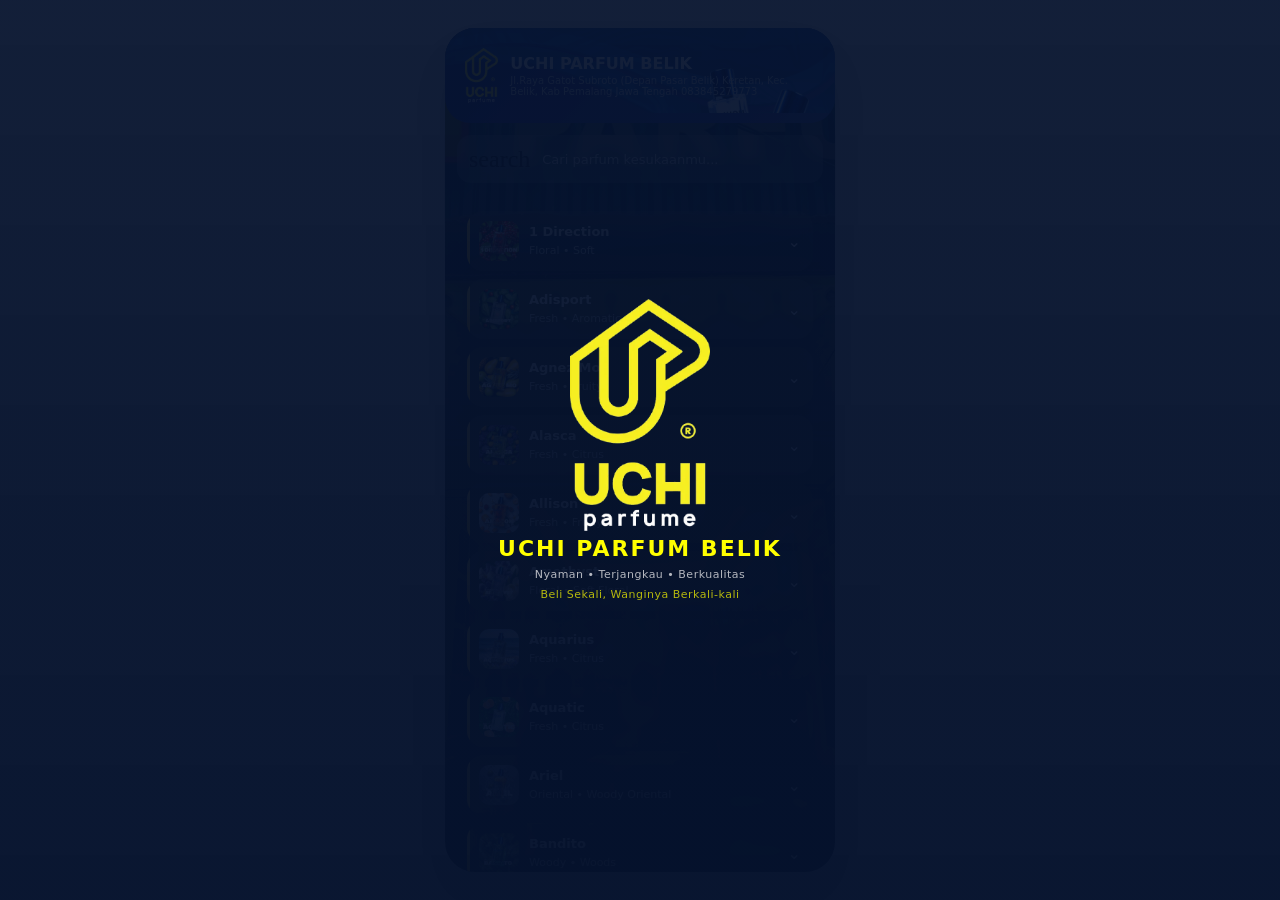
==== commit 0b9db5f3: "update" ====
--- a/index.html
+++ b/index.html
@@ -18,7 +18,7 @@
     <div class="splash-content">
 
         <img
-            src="images/uchiparfumnew.png"
+            src="images/uchiparfumnew.webp"
             class="splash-logo"
             alt="UCHI PARFUM"
         >
@@ -42,7 +42,7 @@
     <!-- Header -->
     <header class="app-header">
         <div class="header-left">
-            <img src="images/uchiparfumnew.png" alt="uchiparfumnew">
+            <img src="images/uchiparfumnew.webp" alt="uchiparfumnew">
             <div>
                 <h1>UCHI PARFUM BELIK</h1>
                 <p>Jl.Raya Gatot Subroto (Depan Pasar Belik) Keretan, Kec. Belik, Kab Pemalang Jawa Tengah 083845279773</p>
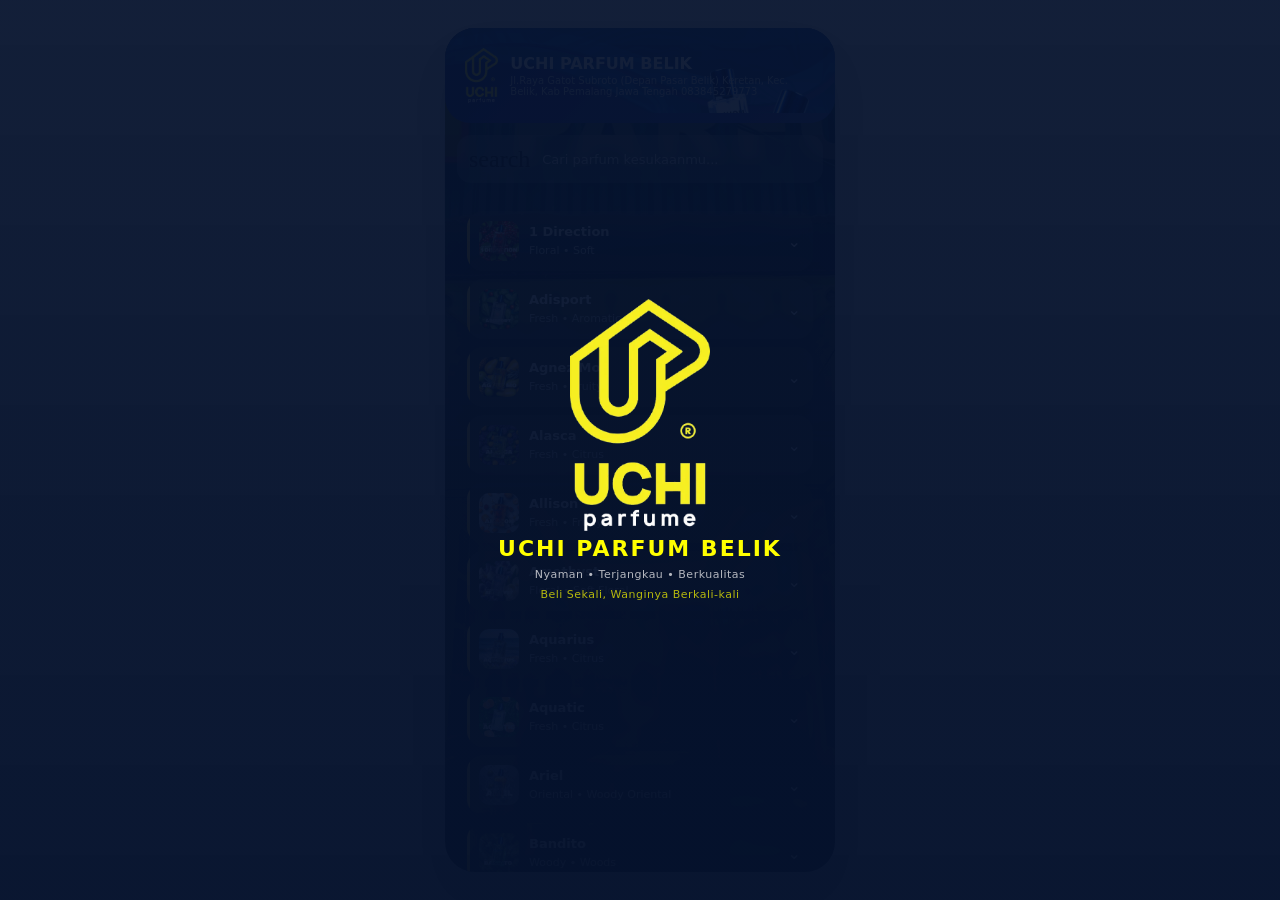
==== commit 33a9eeee: "update" ====
--- a/index.html
+++ b/index.html
@@ -2174,7 +2174,7 @@
         </span>
 
           <div class="footer-side-image">
-        <img src="images/uchiparfumnew.png" alt="">
+        <img src="images/uchiparfumnew.webp" alt="">
     </div>
 
         <p class="total">
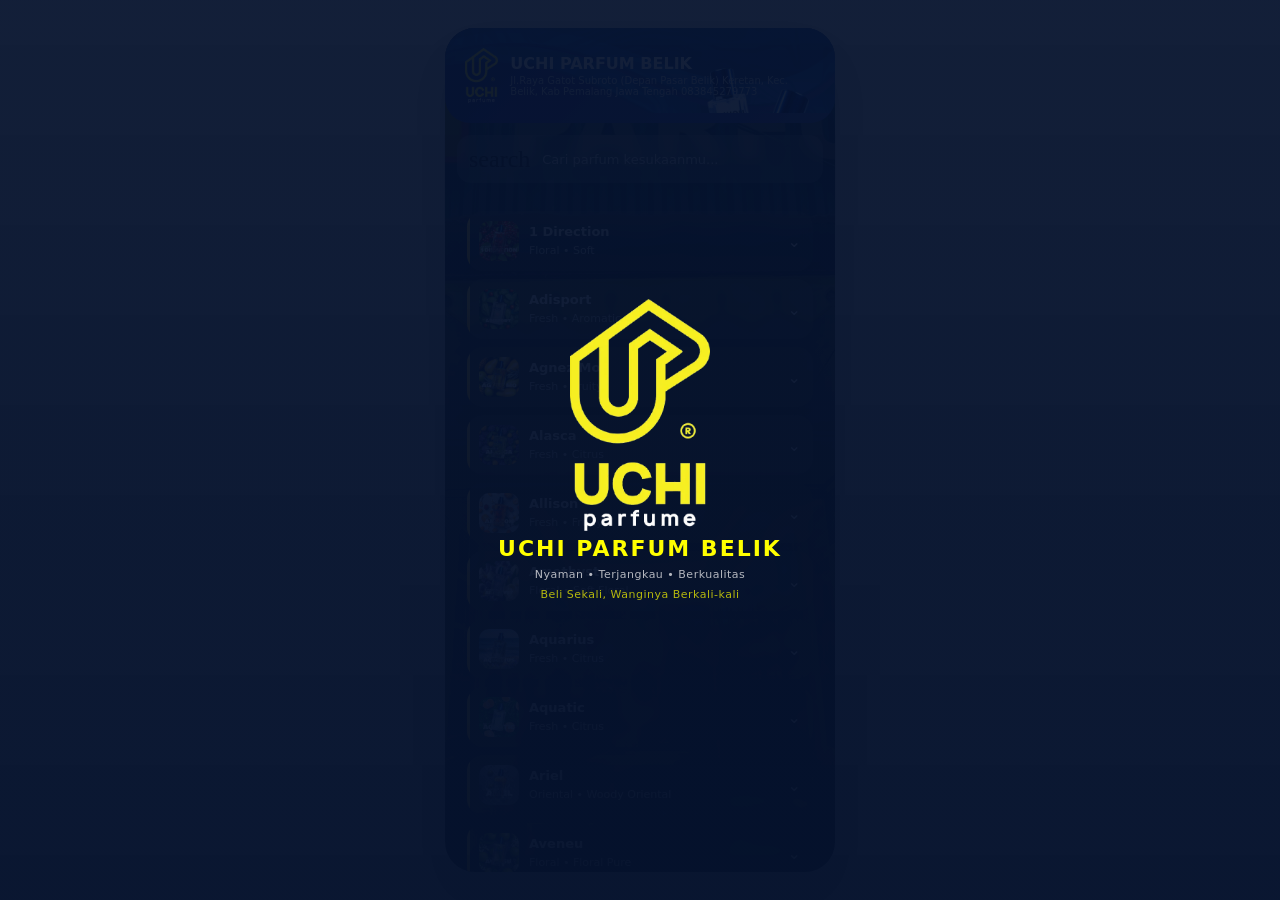
==== commit b3b05b09: "update" ====
--- a/index.html
+++ b/index.html
@@ -73,7 +73,7 @@
                 1 Direction memiliki aroma yang segar dan lembut.
                 Dipadukan dari aroma buah-bauahan segar, seperti Pink Grapefruit
                 dan Red Currant, aroma bunga yang lembut, seperyi Fressia dan Jasmine,
-                hingga sentuhan Musk, Patcholi, dan Woodsy Notes yang khas.
+                hingga sentuhan Musk, Patchouli, dan Woodsy Notes yang khas.
                 Aroma ini menyatu menjadi satu wangi yang memberikan
                 berbagai macam kesan untuk dirimu.
                 <br><br>
@@ -343,7 +343,7 @@
 
             <div class="card-body">
                 <strong>Karakteristik </strong><br>
-                AAlasca memiliki aroma segar dari keharuman Bergamot dan Grapefruit.
+                Alasca memiliki aroma segar dari keharuman Bergamot dan Grapefruit.
                 Mendapat sentuhan Lavender yang membuat wangi ini terasa lebih menyejukkan.
             <br><br>
             <strong>Dominant notes</strong><br>
@@ -382,27 +382,24 @@
 
         <div class="card">
             <div class="card-header">
-                <img src="images/COCO20WHIP.webp">
-                <div class="card-info">
-                    <h3>Coco Whip</h3>
-                    <span>Oriental • Oriental</span>
-                </div>
-                <div class="arrow">⌄</div>
-            </div>
-
-            <div class="card-body">
-                <strong>Karakteristik </strong><br>
-                Coklat memiliki aroma khas yang manis dan gurih.
-                Kami ciptakan dari Dark Chocolate yang dominan dan dipadukan
-                dengan beberapa notes dari karakter oriental dan fresh.
-                Seluruhnya menyatu yang menghasilkan aroma manis seperti
-                coklat yang biasa kita nikmati.
-            <br><br>
-            <strong>Dominant notes</strong><br>
-                Dark Chocolate
-            <br><br>
-                <strong>Element Notes</strong><br>
-                vanilla , whipped cream
+                <img src="images/Wolker.webp">
+                <div class="card-info">
+                    <h3>Wolker</h3>
+                    <span>Oriental • Woody Oriental</span>
+                </div>
+                <div class="arrow">⌄</div>
+            </div>
+
+            <div class="card-body">
+                <strong>Karakteristik </strong><br>
+               Wolker memiliki aroma dari perpaduan notes Bamboo, Bergamot, dan Mandarin Orange.
+               Perpaduannya menghasilkan wangi yang segar dengan hint Woody Oriental yang lembut dan menghangatkan.
+            <br><br>
+            <strong>Dominant notes</strong><br>
+                Bamboo
+            <br><br>
+                <strong>Element Notes</strong><br>
+                Bergamot , Mandarin Orange
             </div>
         </div>
 
@@ -551,7 +548,7 @@
                 Leather
             <br><br>
                 <strong>Element Notes</strong><br>
-                Vanilla, lGreen tea
+                Vanilla, Green tea
             </div>
         </div>
 
@@ -750,7 +747,7 @@
                 memiliki perpaduan yang pas sebagai oriental yang lembut dan segar.
             <br><br>
             <strong>Dominant notes</strong><br>
-                Vanillaa
+                Vanilla
             <br><br>
                 <strong>Element Notes</strong><br>
                 sandalwood, Apricot
@@ -2133,7 +2130,9 @@
             <div class="card-body">
                 Parfum Water Kiss menghadirkan pengalaman aroma yang memadukan kelembutan bunga
                 dengan kesegaran alami air laut. Parfum ini didominasi Sea Notes yang memberi kesan segar,
-                seolah-olah kamu sedang berada di tepi pantai pada pagi hari. Kehadiran Aloe Vera menambahkan sentuhan menenangkan yang memeluk kulit dengan lembut. Parfum ini menciptakan kesan tenang dan segar, seperti pelukan air laut yang sejuk di hari yang cerah.
+                seolah-olah kamu sedang berada di tepi pantai pada pagi hari. Kehadiran Aloe Vera menambahkan
+                sentuhan menenangkan yang memeluk kulit dengan lembut. Parfum ini menciptakan kesan tenang dan segar,
+                seperti pelukan air laut yang sejuk di hari yang cerah.
             <br><br>
              <strong>Dominant notes</strong><br>
                 Sea Notes
@@ -2142,6 +2141,449 @@
                 Aloevera , Freesia
             </div>
         </div>
+
+         <div class="card">
+            <div class="card-header">
+               <img src="images/Energies.webp">
+                <div class="card-info">
+                    <h3>Energies</h3>
+                    <span>Woody • Woods</span>
+                </div>
+                <div class="arrow">⌄</div>
+            </div>
+
+            <div class="card-body">
+                Energies dikombinasikan dari aroma Pink Pepper, Lemon, dan Kumquat yang segar,
+                Mint dan Pineapple Leaf yang sejuk; dan Nutmeg hingga Jasmine yang hangat seolah memberikan sentuhan mendalam.
+                Ada juga sentuhan tipis dari aroma Vanilla dan Teak Wood yang memberikan sensasi lembut dan manis yang pas.
+                Parfum ini sempurna untuk kamu yang ingin merasakan energi dan kesegaran sepanjang hari.
+                Aloevera , Freesia
+            <br><br>
+             <strong>Dominant notes</strong><br>
+                Pink Paper 
+            <br><br>
+                <strong>Element Notes</strong><br>
+                Lemon , Kumquat
+            </div>
+        </div>
+
+        <div class="card">
+            <div class="card-header">
+               <img src="images/Calf.webp">
+                <div class="card-info">
+                    <h3>Calf</h3>
+                    <span>Fresh • Citrus</span>
+                </div>
+                <div class="arrow">⌄</div>
+            </div>
+
+            <div class="card-body">
+                Parfum "Calf" menghadirkan aroma yang segar dengan sentuhan citrus yang memikat,
+                namun aromanya terasa kuat dengan kehadiran leather sebagai notes dominan.
+                Aroma ini diawali dengan semburan kesegaran dari Yuzu, Nanas, dan Apel Merah, berpadu dengan sentuhan pahit manis dari Grapefruit dan Melon,
+                serta sedikit kehangatan dari jahe dan bergamot.
+                Aloevera , Freesia
+            <br><br>
+             <strong>Dominant notes</strong><br>
+                Leather
+            <br><br>
+                <strong>Element Notes</strong><br>
+                Yuzu , Pineapple
+            </div>
+        </div>
+
+        <div class="card">
+            <div class="card-header">
+               <img src="images/BEST-EMOTION.webp">
+                <div class="card-info">
+                    <h3>Best Emotion</h3>
+                    <span>Fresh • Citrus</span>
+                </div>
+                <div class="arrow">⌄</div>
+            </div>
+
+            <div class="card-body">
+                Best Emotion adalah aroma yang menari di atas alunan kesegaran dan kehangatan,
+                sebuah simfoni dari keindahan citrus yang memikat. Diawali dengan percikan segar dari
+                Mandarin Orange yang bercampur manis dengan keharuman bergamot dan sentuhan lembut lavender,
+                seolah mengundang kamu ke dalam dunia yang penuh energi dan ketenangan.
+            <br><br>
+             <strong>Dominant notes</strong><br>
+                Mandarin Orange
+            <br><br>
+                <strong>Element Notes</strong><br>
+                Cariander , Bergamot
+            </div>
+        </div>
+
+        <div class="card">
+            <div class="card-header">
+               <img src="images/REBELMOON.webp">
+                <div class="card-info">
+                    <h3>Rebel Moon \ Black Opium</h3>
+                    <span>Oriental • Soft Oriental</span>
+                </div>
+                <div class="arrow">⌄</div>
+            </div>
+
+            <div class="card-body">
+                Dominasi wangi vanilla dalam parfum ini akan memberikan kamu aroma manis
+                yang khas dengan sensasi kesegaran dari perpaduan Coffee dan Patchouli.
+                Wangi ini cocok buat kamu yang suka wangi calm,
+                tetapi tetap memiliki sensasi segar untuk digunkan sehari-hari.
+            <br><br>
+             <strong>Dominant notes</strong><br>
+                Vanilla
+            <br><br>
+                <strong>Element Notes</strong><br>
+                Patchouli , Coffee
+            </div>
+        </div>
+
+        <div class="card">
+            <div class="card-header">
+               <img src="images/cherrysky.webp">
+                <div class="card-info">
+                    <h3>Cherry Sky</h3>
+                    <span>Oriental • Soft Oriental</span>
+                </div>
+                <div class="arrow">⌄</div>
+            </div>
+
+            <div class="card-body">
+                Cherry Sky beraroma fresh-fruity yang manis, feminin, dan ceria.
+            <br><br>
+             <strong>Dominant notes</strong><br>
+                Sour Cherry
+            <br><br>
+                <strong>Element Notes</strong><br>
+                Marshmallow , Rasberry
+            </div>
+        </div>
+
+
+        <div class="card">
+            <div class="card-header">
+               <img src="images/M2X.webp">
+                <div class="card-info">
+                    <h3>M2X</h3>
+                    <span>floral • Floral Oriental</span>
+                </div>
+                <div class="arrow">⌄</div>
+            </div>
+
+            <div class="card-body">
+                M2x memiliki aroma dari karakter Floral Oriental dengan sensasi yang menyenangkan.
+                Dikomposisikan dari buah Apple yang manis dan segar, Vanilla Bean yang mewah, dan Amber yang hangat.
+                Wanginya akan membawa kamu pada sensasi oriental yang ringan.
+            <br><br>
+             <strong>Dominant notes</strong><br>
+                Apple
+            <br><br>
+                <strong>Element Notes</strong><br>
+                Vanilla Bean , Amber
+            </div>
+        </div>
+
+        <div class="card">
+            <div class="card-header">
+               <img src="images/Single.webp">
+                <div class="card-info">
+                    <h3>Single</h3>
+                    <span>fresh • Aromatic</span>
+                </div>
+                <div class="arrow">⌄</div>
+            </div>
+
+            <div class="card-body">
+                Parfum Single Mont memiliki kombinasi kesegaran yang dinamis dengan aroma aromatik.
+                Pada semprotan pertama, kamu akan merasakan kesegaran aroma Lavender, Mint, dan Bergamot
+                dengan kehangatan Cinnamon dan Cardamom yang menenangkan.
+                Kehadiran Pineapple dan Juniper Berries memberikan sedikit keasaman yang menggoda,
+                menciptakan kesan awal yang sangat segar dan memikat.
+            <br><br>
+             <strong>Dominant notes</strong><br>
+                Rasberry
+            <br><br>
+                <strong>Element Notes</strong><br>
+                Vanilla , Lavender
+            </div>
+        </div>
+
+        <div class="card">
+            <div class="card-header">
+               <img src="images/Mount-Legend.webp">
+                <div class="card-info">
+                    <h3>Mount Legend</h3>
+                    <span>fresh • Citrus</span>
+                </div>
+                <div class="arrow">⌄</div>
+            </div>
+
+            <div class="card-body">
+                Mount Legend akan membawa kamu kesegaran dan kesejukan yang menenangkan.
+                Saat pertama kali disemprotkan, aroma Lavender, Pineapple, Bergamot,
+                dan Lemon Verbena akan menyapamu dan menciptakan kesejukan seperti udara pagi di gunung yang indah.
+                Parfum ini menjadi pilihan tepat buat kamu yang suka aroma segar dengan kesan alami yang menenangkan.
+            <br><br>
+             <strong>Dominant notes</strong><br>
+                Lavender
+            <br><br>
+                <strong>Element Notes</strong><br>
+                Red Apple , Pineapple
+            </div>
+        </div>
+
+        <div class="card">
+            <div class="card-header">
+               <img src="images/GlamourParty.webp">
+                <div class="card-info">
+                    <h3>Glamour Party</h3>
+                    <span>floral • Floral Oriental</span>
+                </div>
+                <div class="arrow">⌄</div>
+            </div>
+
+            <div class="card-body">
+                Salah satu varian parfum wanita terlaris yang terinspirasi (inspired perfume) dari aroma mewah Gucci Guilty.
+                Parfum ini masuk dalam kategori aroma floral atau floral oriental yang memberikan kesan elegan,
+                feminin, dan berkelas.
+            <br><br>
+             <strong>Dominant notes</strong><br>
+                Lilac
+            <br><br>
+                <strong>Element Notes</strong><br>
+                Pink Pepper , Peach
+            </div>
+        </div>
+
+        <div class="card">
+            <div class="card-header">
+               <img src="images/Too-Man.webp">
+                <div class="card-info">
+                    <h3>Too Man</h3>
+                    <span>fresh • Aromatic</span>
+                </div>
+                <div class="arrow">⌄</div>
+            </div>
+
+            <div class="card-body">
+                Too Man memiliki aroma segar yang aromatik. Dipadukan dari Sicilian Lemon yang segar, Vanilla yang manis,
+                dan Cinnamon yang menghangatkan. Aroma ini memiliki komposisi ringan dengan sensasi yang menyejukkan.
+            <br><br>
+             <strong>Dominant notes</strong><br>
+                Sicilian Lemon
+            <br><br>
+                <strong>Element Notes</strong><br>
+                Vanilla , Cinnamon
+            </div>
+        </div>
+
+        <div class="card">
+            <div class="card-header">
+               <img src="images/GREEN-TEA.webp">
+                <div class="card-info">
+                    <h3>Green Tea</h3>
+                    <span>Woody • Woods</span>
+                </div>
+                <div class="arrow">⌄</div>
+            </div>
+
+            <div class="card-body">
+                Green Tea memiliki aroma teh yang khas. Aroma ini dikomposisikan dari Green Tea yang dicampurkan dengan Lemon dan Bergamot.
+                Bayangnya aroma teh yang segar seolah memberikan kamu kesejukan yang alami. 
+                Kini,kamu bisa menikmati aroma alami yang menyegarkan dan menyejukkan itu melalui setiap semprotan dalam parfum Green Tea.
+            <br><br>
+             <strong>Dominant notes</strong><br>
+                Green Tea
+            <br><br>
+                <strong>Element Notes</strong><br>
+                Bergamot , Lemon
+            </div>
+        </div>
+
+        <div class="card">
+            <div class="card-header">
+               <img src="images/Aveneu.webp">
+                <div class="card-info">
+                    <h3>Aveneu</h3>
+                    <span>Floral • Floral Pure</span>
+                </div>
+                <div class="arrow">⌄</div>
+            </div>
+
+            <div class="card-body">
+                Parfum Aveneu memberikan wangi segar dari buah Lime (Linden Blossom) dengan kombinasi manis yang sempurna.
+                Ditambah sentuhan dari Lily-of-the-Valley dan Lilac yang menyatu,
+                menciptakan aroma bunga yang lembut dan feminin. Aroma ini akan membuat dirimu terasa ceria dan segar sepanjang hari.
+            <br><br>
+             <strong>Dominant notes</strong><br>
+                Lime (linden) Blossom
+            <br><br>
+                <strong>Element Notes</strong><br>
+                Lily-of-the-Valley , Lilac
+            </div>
+        </div>
+
+        <div class="card">
+            <div class="card-header">
+               <img src="images/Magnetis.webp">
+                <div class="card-info">
+                    <h3>Magnetis</h3>
+                    <span>Oriental • Oriental</span>
+                </div>
+                <div class="arrow">⌄</div>
+            </div>
+
+            <div class="card-body">
+                Magnetis memiliki wangi yang pas anatara perpaduan manis dari karamel
+                dengan kesegaran buah-buahan dan bunga-bunga cantik. Menghasilkan wangi yang mewah dan hangat,
+                memberikan kamu kesan yang elegan dan bisa tampil lebih percaya diri.
+            <br><br>
+             <strong>Dominant notes</strong><br>
+                Caramel
+            <br><br>
+                <strong>Element Notes</strong><br>
+                Vanilla , Red Berries
+            </div>
+        </div>
+
+        <div class="card">
+            <div class="card-header">
+               <img src="images/Syahrini.webp">
+                <div class="card-info">
+                    <h3>Syahrini</h3>
+                    <span>Fresh • Fruity</span>
+                </div>
+                <div class="arrow">⌄</div>
+            </div>
+
+            <div class="card-body">
+                Syahrini parfum adalah perwujudan dari keceriaan dan keanggunan, sempurna untuk menemani hari-hari yang penuh energi.
+                Dengan karakter Fresh - Fruity, aroma ini membuka dengan semburan segar nan eksotis dari Pineapple yang juicy,
+                berpadu dengan kehangatan tropis Pepaya dan semburat segar dari Mandarin Orange.
+            <br><br>
+             <strong>Dominant notes</strong><br>
+                Pineapple
+            <br><br>
+                <strong>Element Notes</strong><br>
+                Musk , Peach
+            </div>
+        </div>
+
+        <div class="card">
+            <div class="card-header">
+               <img src="images/SKILLA.webp">
+                <div class="card-info">
+                    <h3>Skilla</h3>
+                    <span>Fresh • Citrus</span>
+                </div>
+                <div class="arrow">⌄</div>
+            </div>
+
+            <div class="card-body">
+                Skilla memiliki wangi Sicilian Lemon yang segar. Ditambah perpaduan Apple yang manis dan Cedar yang hangat.
+                Perpaduannya memberikan kamu kesegaran yang khas dengan sensasi alami yang menyejukkan.
+            <br><br>
+             <strong>Dominant notes</strong><br>
+                Sicilian Lemon
+            <br><br>
+                <strong>Element Notes</strong><br>
+                Apple , Cedar
+            </div>
+        </div>
+
+        <div class="card">
+            <div class="card-header">
+               <img src="images/Imperative.webp">
+                <div class="card-info">
+                    <h3>Imperative</h3>
+                    <span>Fresh • Citrus</span>
+                </div>
+                <div class="arrow">⌄</div>
+            </div>
+
+            <div class="card-body">
+                Jika kamu suka aroma yang segar untuk meningkatkan kesan ceria,
+                Imperative adalah pilihan yang tepat. Parfum yang memiliki karkater Fresh - Fruity ini
+                dipadukan dari buah-buahan segar, seperti Watemelon, Kiwi, hingga sentuhan manis dari Rhubarb. Untuk menambah kesegaran yang khas,
+                kami tambahkan aroma dari Pink Pepper, Jasmine, Musk, Sandalwood, dan Lemon Tree untuk membuat aroma ini semakin juicy.
+            <br><br>
+             <strong>Dominant notes</strong><br>
+                Watermelon
+            <br><br>
+                <strong>Element Notes</strong><br>
+                Musk , Pink Pepper
+            </div>
+        </div>
+
+        <div class="card">
+            <div class="card-header">
+               <img src="images/menetry.webp">
+                <div class="card-info">
+                    <h3>Menetry GA</h3>
+                    <span>Fresh • Aromatic</span>
+                </div>
+                <div class="arrow">⌄</div>
+            </div>
+
+            <div class="card-body">
+                varian parfum pria bertipe segar dan maskulin,
+                dengan kombinasi wangi lavender, lemon, bergamot, serta mandarin orange pada lapisan atasnya
+            <br><br>
+             <strong>Dominant notes</strong><br>
+                Lavender
+            <br><br>
+                <strong>Element Notes</strong><br>
+                Lavender , Sandalwood
+            </div>
+        </div>
+
+        <div class="card">
+            <div class="card-header">
+               <img src="images/Yellow-Shine.webp">
+                <div class="card-info">
+                    <h3>Yellow Shine</h3>
+                    <span>Floral • Floral Oriental</span>
+                </div>
+                <div class="arrow">⌄</div>
+            </div>
+
+            <div class="card-body">
+                Bayangkan kamu sedang berjalan di bawah sinar matahari yang terik. Lalu tercium aroma buah Mandarin Orange,
+                bergabung dengan sentuhan hangat dan lembut dari Neroli, dan aroma segar dari bergamot.
+                Seluruh wangi itu menyatu dan memberikan kesegaran di udara.
+                Itulah kesan pertama yang akan kamu rasakan saat menyemprotkan parfum Guest Yellow.
+            <br><br>
+             <strong>Dominant notes</strong><br>
+                Mandarin Orange
+            <br><br>
+                <strong>Element Notes</strong><br>
+                Orange Blossom , Neroli
+            </div>
+        </div>
+
+        <div class="card">
+            <div class="card-header">
+               <img src="images/violetblushguessstar.webp">
+                <div class="card-info">
+                    <h3>Violet Blush \ Guess Star</h3>
+                    <span>Floral • Floral Oriental</span>
+                </div>
+                <div class="arrow">⌄</div>
+            </div>
+
+            <div class="card-body">
+                . Wanginya manis, lembut, dan cocok untuk dipakai setiap hari.
+            <br><br>
+             <strong>Dominant notes</strong><br>
+                Violet
+            <br><br>
+                <strong>Element Notes</strong><br>
+                Musk , Sandalwood
+            </div>
+        </div>
+            
 
 
             
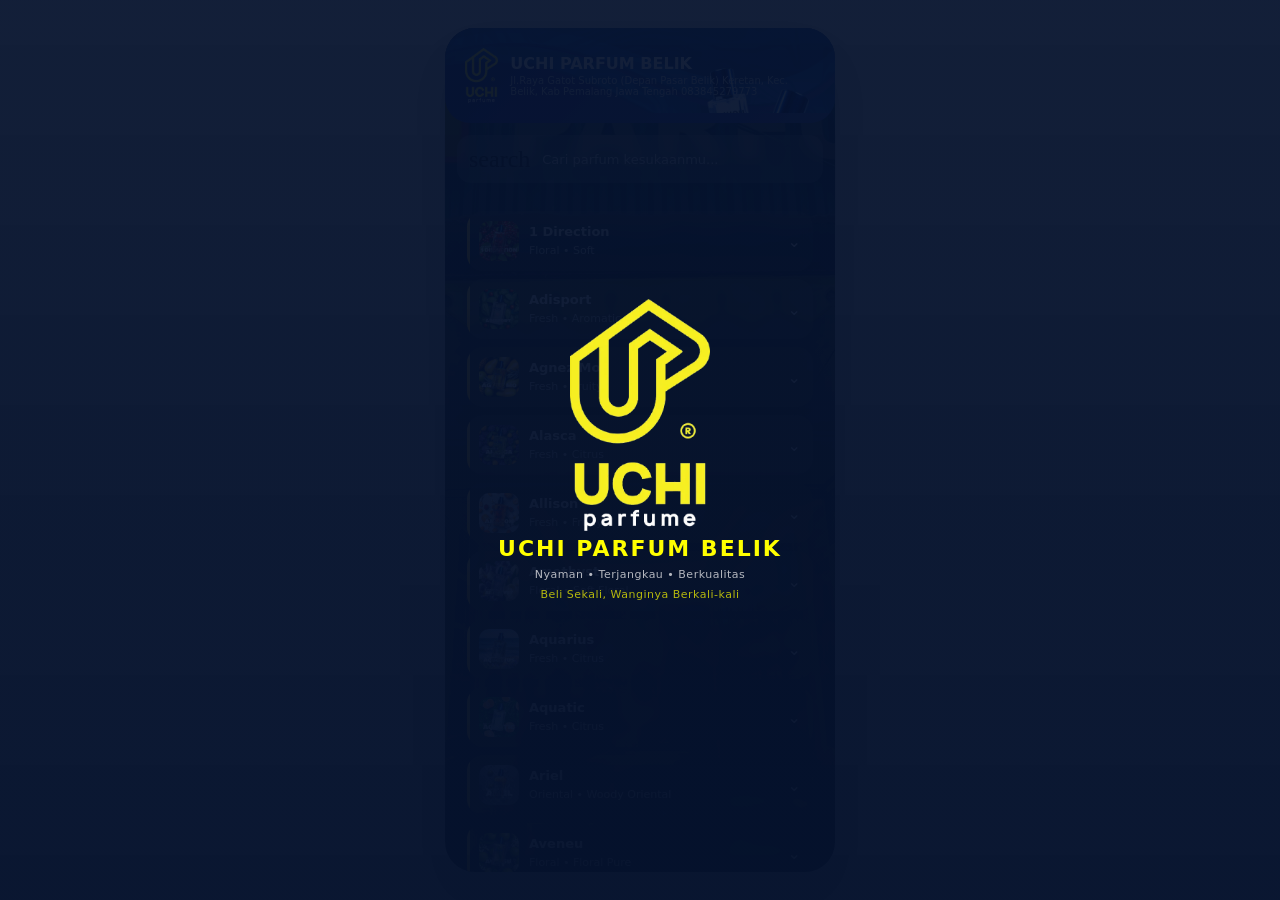
==== commit 40a0a52c: "update" ====
--- a/index.html
+++ b/index.html
@@ -2,6 +2,7 @@
 <html lang="id">
 <head>
     <meta charset="UTF-8">
+    <meta name="viewport" content="width=device-width, initial-scale=1.0, maximum-scale=1.0, user-scalable=no">
     <title>Uchi Parfum</title>
     <meta name="viewport" content="width=device-width, initial-scale=1.0, maximum-scale=1.0">
     <link rel="stylesheet" href="style.css">
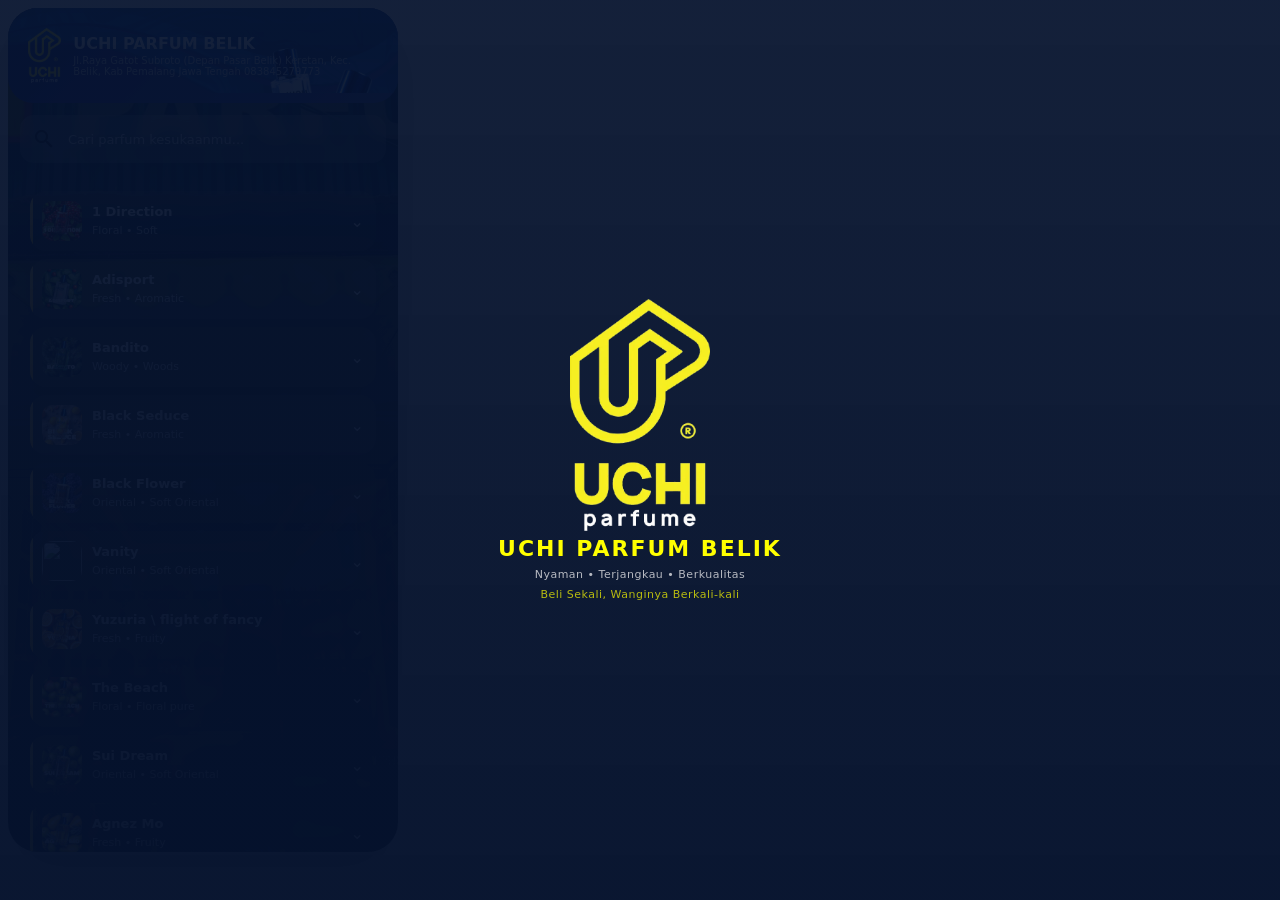
==== commit ba2c0c50: "update" ====
--- a/index.html
+++ b/index.html
@@ -2,19 +2,15 @@
 <html lang="id">
 <head>
     <meta charset="UTF-8">
-    <meta name="viewport" content="width=device-width, initial-scale=1.0, maximum-scale=1.0, user-scalable=no">
+    <meta name="viewport" content="width=device-width, initial-scale=1.0, maximum-scale=1.0, minimum-scale=1.0, user-scalable=no">
     <title>Uchi Parfum</title>
-    <meta name="viewport" content="width=device-width, initial-scale=1.0, maximum-scale=1.0">
+    
     <link rel="stylesheet" href="style.css">
     <link href="https://fonts.googleapis.com/icon?family=Material+Icons" rel="stylesheet">
-    <meta http-equiv="Content-Security-Policy"
-content="default-src 'self'; img-src 'self' data:; style-src 'self' 'unsafe-inline' https://fonts.googleapis.com; font-src https://fonts.gstatic.com;">
-</head>
-<body>
+    </head>
+    <body>
     <script src="script.js"></script>
-</body>
-
-<div id="splash-screen">
+    <div id="splash-screen">
 
     <div class="splash-content">
 
@@ -51,12 +47,15 @@
         </div>
     </header>
 
-    <!-- Search Bar -->
-    <div class="search-bar">
-        <span class="material-icons search-icon">search</span>
-        <input type="text" placeholder="Cari parfum kesukaanmu...">
-    </div>
-
+   <!-- Search Bar -->
+<div class="search-bar">
+    <span class="material-icons search-icon">search</span>
+    <input 
+        type="text" 
+        id="searchInput"
+        placeholder="Cari parfum kesukaanmu..."
+    >
+</div>
     <!-- List -->
     <main class="app-content">
 
@@ -83,32 +82,52 @@
                 <br><br>
                 <strong>Element Notes</strong><br>
                 Red currant, Fragipani, Jasmine
-            </div>
-        </div>
-
-        <div class="card">
-            <div class="card-header">
-                <img src="images/ADISPORT.webp">
-                <div class="card-info">
-                    <h3>Adisport</h3>
-                    <span>Fresh • Aromatic </span>
-                </div>
-                <div class="arrow">⌄</div>
-            </div>
-            <div class="card-body">
-                <strong>Karakteristik </strong><br>
-                Adisport memiliki aroma yang segar dengan sentuhan aromatic
-                yang khas untuk menambah kesan hangat. Dikombinasikan dari notes Tomato
-                Leaf, Mint, dan Anise. Seluruh notes ini menyatu menjadi satu aroma yang segar
-                dengan komposisi yang ringan, membuat aroma ini cocok dipakai untuk olahraga.
-                <br><br>
-                <strong>Dominant notes</strong><br>
-                Tomato Leaf
-                <br><br>
-                <strong>Element Notes</strong><br>
-                Mint, Anise
-            </div>
-        </div>
+                <button class="btn-pesan" onclick="pesanParfum(this)">
+                <span class="btn-icon">🛒</span>
+                <span>Pesan parfum ini</span>
+                <span class="btn-arrow">→</span>
+            </div>
+        </div>
+
+        <div class="card"> 
+    <div class="card-header"> 
+        <img src="images/ADISPORT.webp"> 
+
+        <div class="card-info"> 
+            <h3>Adisport</h3> 
+            <span>Fresh • Aromatic</span> 
+        </div> 
+
+        <div class="arrow">⌄</div> 
+    </div> 
+
+
+    <div class="card-body"> 
+
+        <strong>Karakteristik</strong><br> 
+        Adisport memiliki aroma yang segar dengan sentuhan aromatic 
+        yang khas untuk menambah kesan hangat. Dikombinasikan dari notes Tomato 
+        Leaf, Mint, dan Anise. Seluruh notes ini menyatu menjadi satu aroma yang segar 
+        dengan komposisi yang ringan, membuat aroma ini cocok dipakai untuk olahraga. 
+
+        <br><br> 
+
+        <strong>Dominant notes</strong><br> 
+        Tomato Leaf 
+
+        <br><br> 
+
+        <strong>Element Notes</strong><br> 
+        Mint, Anise 
+
+        <button class="btn-pesan" onclick="pesanParfum(this)">
+    <span class="btn-icon">🛒</span>
+    <span>Pesan parfum ini</span>
+    <span class="btn-arrow">→</span>
+</button>
+
+    </div> 
+</div>
 
         <div class="card">
             <div class="card-header">
@@ -129,6 +148,10 @@
                 <br><br>
                 <strong>Element Notes</strong><br>
                 Cashmere Wood, Musk
+                <button class="btn-pesan" onclick="pesanParfum(this)">
+                <span class="btn-icon">🛒</span>
+                <span>Pesan parfum ini</span>
+                <span class="btn-arrow">→</span>
             </div>
         </div>
 
@@ -175,6 +198,10 @@
                 <br><br>
                 <strong>Element Notes</strong><br>
                 Mexican Chocolatte, Heliotrope
+                <button class="btn-pesan" onclick="pesanParfum(this)">
+                <span class="btn-icon">🛒</span>
+                <span>Pesan parfum ini</span>
+                <span class="btn-arrow">→</span>
             </div>
         </div>
         <div class="card">
@@ -200,6 +227,10 @@
                 <br><br>
                 <strong>Element Notes</strong><br>
                 Granny Smith Apple, Heliotrope
+                <button class="btn-pesan" onclick="pesanParfum(this)">
+                <span class="btn-icon">🛒</span>
+                <span>Pesan parfum ini</span>
+                <span class="btn-arrow">→</span>
             </div>
         </div>
 
@@ -279,6 +310,10 @@
             <br><br>
                 <strong>Element Notes</strong><br>
                 Tahitian Vanilla , Anise
+                <button class="btn-pesan" onclick="pesanParfum(this)">
+                <span class="btn-icon">🛒</span>
+                <span>Pesan parfum ini</span>
+                <span class="btn-arrow">→</span>
             </div>
         </div>
 
@@ -305,6 +340,10 @@
             <br><br>
                 <strong>Element Notes</strong><br>
                 Pear, Mango
+                <button class="btn-pesan" onclick="pesanParfum(this)">
+                <span class="btn-icon">🛒</span>
+                <span>Pesan parfum ini</span>
+                <span class="btn-arrow">→</span>
             </div>
         </div>
 
@@ -329,6 +368,10 @@
             <br><br>
                 <strong>Element Notes</strong><br>
                 Vodka , Lime
+                <button class="btn-pesan" onclick="pesanParfum(this)">
+                <span class="btn-icon">🛒</span>
+                <span>Pesan parfum ini</span>
+                <span class="btn-arrow">→</span>
             </div>
         </div>
 
@@ -352,6 +395,10 @@
             <br><br>
                 <strong>Element Notes</strong><br>
                 Lavender , Grapefruit
+                <button class="btn-pesan" onclick="pesanParfum(this)">
+                <span class="btn-icon">🛒</span>
+                <span>Pesan parfum ini</span>
+                <span class="btn-arrow">→</span>
             </div>
         </div>
 
@@ -378,6 +425,10 @@
             <br><br>
                 <strong>Element Notes</strong><br>
                 Red pepper , Sage
+                <button class="btn-pesan" onclick="pesanParfum(this)">
+                <span class="btn-icon">🛒</span>
+                <span>Pesan parfum ini</span>
+                <span class="btn-arrow">→</span>
             </div>
         </div>
 
@@ -401,6 +452,10 @@
             <br><br>
                 <strong>Element Notes</strong><br>
                 Bergamot , Mandarin Orange
+                <button class="btn-pesan" onclick="pesanParfum(this)">
+                <span class="btn-icon">🛒</span>
+                <span>Pesan parfum ini</span>
+                <span class="btn-arrow">→</span>
             </div>
         </div>
 
@@ -427,6 +482,10 @@
             <br><br>
                 <strong>Element Notes</strong><br>
                 Cedar, Lavender
+                <button class="btn-pesan" onclick="pesanParfum(this)">
+                <span class="btn-icon">🛒</span>
+                <span>Pesan parfum ini</span>
+                <span class="btn-arrow">→</span>
             </div>
         </div>
 
@@ -451,6 +510,10 @@
             <br><br>
                 <strong>Element Notes</strong><br>
                 freesia, lily-of-the-valley
+                <button class="btn-pesan" onclick="pesanParfum(this)">
+                <span class="btn-icon">🛒</span>
+                <span>Pesan parfum ini</span>
+                <span class="btn-arrow">→</span>
             </div>
         </div>
 
@@ -476,6 +539,10 @@
             <br><br>
                 <strong>Element Notes</strong><br>
                 Calabrian Bergamot, Pink Grapefruit
+                <button class="btn-pesan" onclick="pesanParfum(this)">
+                <span class="btn-icon">🛒</span>
+                <span>Pesan parfum ini</span>
+                <span class="btn-arrow">→</span>
             </div>
         </div>
 
@@ -502,6 +569,10 @@
             <br><br>
                 <strong>Element Notes</strong><br>
                 Mandarin Orange, Orange
+                <button class="btn-pesan" onclick="pesanParfum(this)">
+                <span class="btn-icon">🛒</span>
+                <span>Pesan parfum ini</span>
+                <span class="btn-arrow">→</span>
             </div>
         </div>
 
@@ -527,6 +598,10 @@
             <br><br>
                 <strong>Element Notes</strong><br>
                 Woodsy notes, Iris
+                <button class="btn-pesan" onclick="pesanParfum(this)">
+                <span class="btn-icon">🛒</span>
+                <span>Pesan parfum ini</span>
+                <span class="btn-arrow">→</span>
             </div>
         </div>
 
@@ -550,6 +625,10 @@
             <br><br>
                 <strong>Element Notes</strong><br>
                 Vanilla, Green tea
+                <button class="btn-pesan" onclick="pesanParfum(this)">
+                <span class="btn-icon">🛒</span>
+                <span>Pesan parfum ini</span>
+                <span class="btn-arrow">→</span>
             </div>
         </div>
 
@@ -575,7 +654,11 @@
                 Lotus
             <br><br>
                 <strong>Element Notes</strong><br>
-                Msuk, Tea
+                Musk, Tea
+                <button class="btn-pesan" onclick="pesanParfum(this)">
+                <span class="btn-icon">🛒</span>
+                <span>Pesan parfum ini</span>
+                <span class="btn-arrow">→</span>
             </div>
         </div>
 <div class="card">
@@ -599,6 +682,10 @@
             <br><br>
                 <strong>Element Notes</strong><br>
                 Grapefruit, Bergamot
+                <button class="btn-pesan" onclick="pesanParfum(this)">
+                <span class="btn-icon">🛒</span>
+                <span>Pesan parfum ini</span>
+                <span class="btn-arrow">→</span>
             </div>
         </div>
 
@@ -623,6 +710,10 @@
             <br><br>
                 <strong>Element Notes</strong><br>
                 Vanilla, Pear
+                <button class="btn-pesan" onclick="pesanParfum(this)">
+                <span class="btn-icon">🛒</span>
+                <span>Pesan parfum ini</span>
+                <span class="btn-arrow">→</span>
             </div>
         </div>
 
@@ -649,6 +740,10 @@
             <br><br>
                 <strong>Element Notes</strong><br>
                 Strawberry, Mandarin Orange
+                <button class="btn-pesan" onclick="pesanParfum(this)">
+                <span class="btn-icon">🛒</span>
+                <span>Pesan parfum ini</span>
+                <span class="btn-arrow">→</span>
             </div>
         </div>
 
@@ -675,6 +770,10 @@
             <br><br>
                 <strong>Element Notes</strong><br>
                 Rose, Green Leaves
+                <button class="btn-pesan" onclick="pesanParfum(this)">
+                <span class="btn-icon">🛒</span>
+                <span>Pesan parfum ini</span>
+                <span class="btn-arrow">→</span>
             </div>
         </div>
 
@@ -702,6 +801,10 @@
             <br><br>
                 <strong>Element Notes</strong><br>
                 Cupcake, Kiwi
+                <button class="btn-pesan" onclick="pesanParfum(this)">
+                <span class="btn-icon">🛒</span>
+                <span>Pesan parfum ini</span>
+                <span class="btn-arrow">→</span>
             </div>
         </div>
 
@@ -726,6 +829,10 @@
             <br><br>
                 <strong>Element Notes</strong><br>
                 Sugar, Apple
+                <button class="btn-pesan" onclick="pesanParfum(this)">
+                <span class="btn-icon">🛒</span>
+                <span>Pesan parfum ini</span>
+                <span class="btn-arrow">→</span>
             </div>
         </div>
 
@@ -752,6 +859,10 @@
             <br><br>
                 <strong>Element Notes</strong><br>
                 sandalwood, Apricot
+                <button class="btn-pesan" onclick="pesanParfum(this)">
+                <span class="btn-icon">🛒</span>
+                <span>Pesan parfum ini</span>
+                <span class="btn-arrow">→</span>
             </div>
         </div>
 
@@ -780,6 +891,10 @@
             <br><br>
                 <strong>Element Notes</strong><br>
                 Amber, Musk
+                <button class="btn-pesan" onclick="pesanParfum(this)">
+                <span class="btn-icon">🛒</span>
+                <span>Pesan parfum ini</span>
+                <span class="btn-arrow">→</span>
             </div>
         </div>
 
@@ -806,6 +921,10 @@
             <br><br>
                 <strong>Element Notes</strong><br>
                 Sweet notes, vanille
+                <button class="btn-pesan" onclick="pesanParfum(this)">
+                <span class="btn-icon">🛒</span>
+                <span>Pesan parfum ini</span>
+                <span class="btn-arrow">→</span>
             </div>
         </div>
 
@@ -832,6 +951,10 @@
             <br><br>
                 <strong>Element Notes</strong><br>
                 Milk , Madagascar Vanilla
+                <button class="btn-pesan" onclick="pesanParfum(this)">
+                <span class="btn-icon">🛒</span>
+                <span>Pesan parfum ini</span>
+                <span class="btn-arrow">→</span>
             </div>
         </div>
 
@@ -858,6 +981,10 @@
             <br><br>
                 <strong>Element Notes</strong><br>
                 Bitter Orange , Mandarin Orange
+                <button class="btn-pesan" onclick="pesanParfum(this)">
+                <span class="btn-icon">🛒</span>
+                <span>Pesan parfum ini</span>
+                <span class="btn-arrow">→</span>
             </div>
         </div>
 
@@ -885,6 +1012,10 @@
             <br><br>
                 <strong>Element Notes</strong><br>
                 Bergamot , Mandarin Orange
+                <button class="btn-pesan" onclick="pesanParfum(this)">
+                <span class="btn-icon">🛒</span>
+                <span>Pesan parfum ini</span>
+                <span class="btn-arrow">→</span>
             </div>
         </div>
 
@@ -909,6 +1040,10 @@
             <br><br>
                 <strong>Element Notes</strong><br>
                 Cacao , Tuberose
+                <button class="btn-pesan" onclick="pesanParfum(this)">
+                <span class="btn-icon">🛒</span>
+                <span>Pesan parfum ini</span>
+                <span class="btn-arrow">→</span>
             </div>
         </div>
 
@@ -936,6 +1071,10 @@
             <br><br>
                 <strong>Element Notes</strong><br>
                 Vanilla, Orange
+                <button class="btn-pesan" onclick="pesanParfum(this)">
+                <span class="btn-icon">🛒</span>
+                <span>Pesan parfum ini</span>
+                <span class="btn-arrow">→</span>
             </div>
         </div>
 
@@ -960,6 +1099,10 @@
             <br><br>
                 <strong>Element Notes</strong><br>
                 Ginger, Blood Orange
+                <button class="btn-pesan" onclick="pesanParfum(this)">
+                <span class="btn-icon">🛒</span>
+                <span>Pesan parfum ini</span>
+                <span class="btn-arrow">→</span>
             </div>
         </div>
 
@@ -989,6 +1132,10 @@
             <br><br>
                 <strong>Element Notes</strong><br>
                 Guaiac Wood , Pepper
+                <button class="btn-pesan" onclick="pesanParfum(this)">
+                <span class="btn-icon">🛒</span>
+                <span>Pesan parfum ini</span>
+                <span class="btn-arrow">→</span>
             </div>
         </div>
 
@@ -1016,6 +1163,10 @@
             <br><br>
                 <strong>Element Notes</strong><br>
                 patchouli, Saffron
+                <button class="btn-pesan" onclick="pesanParfum(this)">
+                <span class="btn-icon">🛒</span>
+                <span>Pesan parfum ini</span>
+                <span class="btn-arrow">→</span>
             </div>
         </div>
 
@@ -1039,6 +1190,10 @@
             <br><br>
                 <strong>Element Notes</strong><br>
                 Dark Chocolate , Honey
+                <button class="btn-pesan" onclick="pesanParfum(this)">
+                <span class="btn-icon">🛒</span>
+                <span>Pesan parfum ini</span>
+                <span class="btn-arrow">→</span>
             </div>
         </div>
 
@@ -1063,6 +1218,10 @@
             <br><br>
                 <strong>Element Notes</strong><br>
                 Lavender , Cardamom
+                <button class="btn-pesan" onclick="pesanParfum(this)">
+                <span class="btn-icon">🛒</span>
+                <span>Pesan parfum ini</span>
+                <span class="btn-arrow">→</span>
             </div>
         </div>
 
@@ -1086,6 +1245,10 @@
             <br><br>
                 <strong>Element Notes</strong><br>
                 Rasberry, Black Currant
+                <button class="btn-pesan" onclick="pesanParfum(this)">
+                <span class="btn-icon">🛒</span>
+                <span>Pesan parfum ini</span>
+                <span class="btn-arrow">→</span>
             </div>
         </div>
 
@@ -1109,6 +1272,10 @@
             <br><br>
                 <strong>Element Notes</strong><br>
                 Vanila Orchid , Litchi
+                <button class="btn-pesan" onclick="pesanParfum(this)">
+                <span class="btn-icon">🛒</span>
+                <span>Pesan parfum ini</span>
+                <span class="btn-arrow">→</span>
             </div>
         </div>
 
@@ -1132,6 +1299,10 @@
             <br><br>
                 <strong>Element Notes</strong><br>
                 Madagascar Vanilla , Tuberose
+                <button class="btn-pesan" onclick="pesanParfum(this)">
+                <span class="btn-icon">🛒</span>
+                <span>Pesan parfum ini</span>
+                <span class="btn-arrow">→</span>
             </div>
         </div>
 
@@ -1157,6 +1328,10 @@
             <br><br>
                 <strong>Element Notes</strong><br>
                 Caramel , Oakmoss
+                <button class="btn-pesan" onclick="pesanParfum(this)">
+                <span class="btn-icon">🛒</span>
+                <span>Pesan parfum ini</span>
+                <span class="btn-arrow">→</span>
             </div>
         </div>
 
@@ -1167,7 +1342,7 @@
                     <h3>Icy Strawberries</h3>
                     <span>Fresh • Fruity</span>
                 </div>
-                <div class="arrow">⌄</div>f
+                <div class="arrow">⌄</div>
             </div>
 
             <div class="card-body">
@@ -1183,6 +1358,10 @@
             <br><br>
                 <strong>Element Notes</strong><br>
                 Amber , Woody Notes
+                <button class="btn-pesan" onclick="pesanParfum(this)">
+                <span class="btn-icon">🛒</span>
+                <span>Pesan parfum ini</span>
+                <span class="btn-arrow">→</span>
             </div>
         </div>
 
@@ -1207,6 +1386,10 @@
             <br><br>
                 <strong>Element Notes</strong><br>
                 Bitter Orange , Clementine
+                <button class="btn-pesan" onclick="pesanParfum(this)">
+                <span class="btn-icon">🛒</span>
+                <span>Pesan parfum ini</span>
+                <span class="btn-arrow">→</span>
             </div>
         </div>
 
@@ -1232,6 +1415,10 @@
             <br><br>
                 <strong>Element Notes</strong><br>
                 Vanila , Woody Notes
+                <button class="btn-pesan" onclick="pesanParfum(this)">
+                <span class="btn-icon">🛒</span>
+                <span>Pesan parfum ini</span>
+                <span class="btn-arrow">→</span>
             </div>
         </div>
 
@@ -1257,6 +1444,10 @@
             <br><br>
                 <strong>Element Notes</strong><br>
                 Apple , Cedar
+                <button class="btn-pesan" onclick="pesanParfum(this)">
+                <span class="btn-icon">🛒</span>
+                <span>Pesan parfum ini</span>
+                <span class="btn-arrow">→</span>
             </div>
         </div>
 
@@ -1282,6 +1473,10 @@
             <br><br>
                 <strong>Element Notes</strong><br>
                 Vanilla , Candy Apple
+                <button class="btn-pesan" onclick="pesanParfum(this)">
+                <span class="btn-icon">🛒</span>
+                <span>Pesan parfum ini</span>
+                <span class="btn-arrow">→</span>
             </div>
         </div>
 
@@ -1305,6 +1500,10 @@
             <br><br>
                 <strong>Element Notes</strong><br>
                 Grapefruit , Bergamot
+                <button class="btn-pesan" onclick="pesanParfum(this)">
+                <span class="btn-icon">🛒</span>
+                <span>Pesan parfum ini</span>
+                <span class="btn-arrow">→</span>
             </div>
         </div>
 
@@ -1329,6 +1528,10 @@
             <br><br>
                 <strong>Element Notes</strong><br>
                 Vanilla , Tonka Bean
+                <button class="btn-pesan" onclick="pesanParfum(this)">
+                <span class="btn-icon">🛒</span>
+                <span>Pesan parfum ini</span>
+                <span class="btn-arrow">→</span>
             </div>
         </div>
 
@@ -1352,6 +1555,10 @@
             <br><br>
                 <strong>Element Notes</strong><br>
                 Marshmallow , Rasberry
+                <button class="btn-pesan" onclick="pesanParfum(this)">
+                <span class="btn-icon">🛒</span>
+                <span>Pesan parfum ini</span>
+                <span class="btn-arrow">→</span>
             </div>
         </div>
 
@@ -1375,6 +1582,10 @@
             <br><br>
                 <strong>Element Notes</strong><br>
                 Ambergris , saffron
+                <button class="btn-pesan" onclick="pesanParfum(this)">
+                <span class="btn-icon">🛒</span>
+                <span>Pesan parfum ini</span>
+                <span class="btn-arrow">→</span>
             </div>
         </div>
 
@@ -1399,6 +1610,10 @@
             <br><br>
                 <strong>Element Notes</strong><br>
                 Water Lily , Musk
+                <button class="btn-pesan" onclick="pesanParfum(this)">
+                <span class="btn-icon">🛒</span>
+                <span>Pesan parfum ini</span>
+                <span class="btn-arrow">→</span>
             </div>
         </div>
 
@@ -1422,6 +1637,10 @@
             <br><br>
                 <strong>Element Notes</strong><br>
                 Lavender , Mint
+                <button class="btn-pesan" onclick="pesanParfum(this)">
+                <span class="btn-icon">🛒</span>
+                <span>Pesan parfum ini</span>
+                <span class="btn-arrow">→</span>
             </div>
         </div>
 
@@ -1447,6 +1666,10 @@
             <br><br>
                 <strong>Element Notes</strong><br>
                 Blackcurrant , Palm Tree
+                <button class="btn-pesan" onclick="pesanParfum(this)">
+                <span class="btn-icon">🛒</span>
+                <span>Pesan parfum ini</span>
+                <span class="btn-arrow">→</span>
             </div>
         </div>
 
@@ -1474,6 +1697,10 @@
             <br><br>
                 <strong>Element Notes</strong><br>
                 Strawberry , Grapefruit
+                <button class="btn-pesan" onclick="pesanParfum(this)">
+                <span class="btn-icon">🛒</span>
+                <span>Pesan parfum ini</span>
+                <span class="btn-arrow">→</span>
             </div>
         </div>
 
@@ -1496,6 +1723,10 @@
             <br><br>
                 <strong>Element Notes</strong><br>
                 Rasberry , Peach
+                <button class="btn-pesan" onclick="pesanParfum(this)">
+                <span class="btn-icon">🛒</span>
+                <span>Pesan parfum ini</span>
+                <span class="btn-arrow">→</span>
             </div>
         </div>
 
@@ -1518,6 +1749,10 @@
             <br><br>
                 <strong>Element Notes</strong><br>
                 Orange , Litchi
+                <button class="btn-pesan" onclick="pesanParfum(this)">
+                <span class="btn-icon">🛒</span>
+                <span>Pesan parfum ini</span>
+                <span class="btn-arrow">→</span>
             </div>
         </div>
 
@@ -1540,6 +1775,10 @@
             <br><br>
                 <strong>Element Notes</strong><br>
                 Lime , Lemon
+                <button class="btn-pesan" onclick="pesanParfum(this)">
+                <span class="btn-icon">🛒</span>
+                <span>Pesan parfum ini</span>
+                <span class="btn-arrow">→</span>
             </div>
         </div>
 
@@ -1562,6 +1801,10 @@
             <br><br>
                 <strong>Element Notes</strong><br>
                 Leather , Mint
+                <button class="btn-pesan" onclick="pesanParfum(this)">
+                <span class="btn-icon">🛒</span>
+                <span>Pesan parfum ini</span>
+                <span class="btn-arrow">→</span>
             </div>
         </div>
 
@@ -1584,6 +1827,10 @@
             <br><br>
                 <strong>Element Notes</strong><br>
                 Musk , Orange
+                <button class="btn-pesan" onclick="pesanParfum(this)">
+                <span class="btn-icon">🛒</span>
+                <span>Pesan parfum ini</span>
+                <span class="btn-arrow">→</span>
             </div>
         </div>
 
@@ -1606,6 +1853,10 @@
             <br><br>
                 <strong>Element Notes</strong><br>
                 Vanilla , Sweet Notes
+                <button class="btn-pesan" onclick="pesanParfum(this)">
+                <span class="btn-icon">🛒</span>
+                <span>Pesan parfum ini</span>
+                <span class="btn-arrow">→</span>
             </div>
         </div>
 
@@ -1629,6 +1880,10 @@
             <br><br>
                 <strong>Element Notes</strong><br>
                 Peach , Orange
+                <button class="btn-pesan" onclick="pesanParfum(this)">
+                <span class="btn-icon">🛒</span>
+                <span>Pesan parfum ini</span>
+                <span class="btn-arrow">→</span>
             </div>
         </div>
 
@@ -1652,6 +1907,10 @@
             <br><br>
                 <strong>Element Notes</strong><br>
                 Sweet Notes , Lily
+                <button class="btn-pesan" onclick="pesanParfum(this)">
+                <span class="btn-icon">🛒</span>
+                <span>Pesan parfum ini</span>
+                <span class="btn-arrow">→</span>
             </div>
         </div>
 
@@ -1675,6 +1934,10 @@
             <br><br>
                 <strong>Element Notes</strong><br>
                 Vanilla , Whipped Cream
+                <button class="btn-pesan" onclick="pesanParfum(this)">
+                <span class="btn-icon">🛒</span>
+                <span>Pesan parfum ini</span>
+                <span class="btn-arrow">→</span>
             </div>
         </div>
 
@@ -1697,6 +1960,10 @@
             <br><br>
                 <strong>Element Notes</strong><br>
                 Dark Chocolate , Rasberry
+                <button class="btn-pesan" onclick="pesanParfum(this)">
+                <span class="btn-icon">🛒</span>
+                <span>Pesan parfum ini</span>
+                <span class="btn-arrow">→</span>
             </div>
         </div>
 
@@ -1721,6 +1988,10 @@
             <br><br>
                 <strong>Element Notes</strong><br>
                 Peach , Passionfruit
+                <button class="btn-pesan" onclick="pesanParfum(this)">
+                <span class="btn-icon">🛒</span>
+                <span>Pesan parfum ini</span>
+                <span class="btn-arrow">→</span>
             </div>
         </div>
 
@@ -1745,6 +2016,10 @@
             <br><br>
                 <strong>Element Notes</strong><br>
                 Musk , Green Notes
+                <button class="btn-pesan" onclick="pesanParfum(this)">
+                <span class="btn-icon">🛒</span>
+                <span>Pesan parfum ini</span>
+                <span class="btn-arrow">→</span>
             </div>
         </div>
 
@@ -1769,6 +2044,10 @@
             <br><br>
                 <strong>Element Notes</strong><br>
                 Passionfruit , Grapefruit
+                <button class="btn-pesan" onclick="pesanParfum(this)">
+                <span class="btn-icon">🛒</span>
+                <span>Pesan parfum ini</span>
+                <span class="btn-arrow">→</span>
             </div>
         </div>
 
@@ -1791,6 +2070,10 @@
             <br><br>
                 <strong>Element Notes</strong><br>
                 Bergamot , Whipped Cream
+                <button class="btn-pesan" onclick="pesanParfum(this)">
+                <span class="btn-icon">🛒</span>
+                <span>Pesan parfum ini</span>
+                <span class="btn-arrow">→</span>
             </div>
         </div>
 
@@ -1813,6 +2096,10 @@
             <br><br>
                 <strong>Element Notes</strong><br>
                 White Musk , Vanilla
+                <button class="btn-pesan" onclick="pesanParfum(this)">
+                <span class="btn-icon">🛒</span>
+                <span>Pesan parfum ini</span>
+                <span class="btn-arrow">→</span>
             </div>
         </div>
 
@@ -1835,6 +2122,10 @@
             <br><br>
                 <strong>Element Notes</strong><br>
                 Melon , Melon
+                <button class="btn-pesan" onclick="pesanParfum(this)">
+                <span class="btn-icon">🛒</span>
+                <span>Pesan parfum ini</span>
+                <span class="btn-arrow">→</span>
             </div>
         </div>
 
@@ -1859,6 +2150,10 @@
             <br><br>
                 <strong>Element Notes</strong><br>
                 Artemisia , Grapefruit
+                <button class="btn-pesan" onclick="pesanParfum(this)">
+                <span class="btn-icon">🛒</span>
+                <span>Pesan parfum ini</span>
+                <span class="btn-arrow">→</span>
             </div>
         </div>
 
@@ -1884,6 +2179,10 @@
             <br><br>
                 <strong>Element Notes</strong><br>
                 peony , Praline , Tonka Bean , Honey
+                <button class="btn-pesan" onclick="pesanParfum(this)">
+                <span class="btn-icon">🛒</span>
+                <span>Pesan parfum ini</span>
+                <span class="btn-arrow">→</span>
             </div>
         </div>
 
@@ -1907,6 +2206,10 @@
             <br><br>
                 <strong>Element Notes</strong><br>
                 Lily , Aloe Vera
+                <button class="btn-pesan" onclick="pesanParfum(this)">
+                <span class="btn-icon">🛒</span>
+                <span>Pesan parfum ini</span>
+                <span class="btn-arrow">→</span>
             </div>
         </div>
 
@@ -1929,6 +2232,10 @@
             <br><br>
                 <strong>Element Notes</strong><br>
                 Green Notes , Galbanum
+                <button class="btn-pesan" onclick="pesanParfum(this)">
+                <span class="btn-icon">🛒</span>
+                <span>Pesan parfum ini</span>
+                <span class="btn-arrow">→</span>
             </div>
         </div>
 
@@ -1950,6 +2257,10 @@
             <br><br>
                 <strong>Element Notes</strong><br>
                 Vanilla , Fragipani
+                <button class="btn-pesan" onclick="pesanParfum(this)">
+                <span class="btn-icon">🛒</span>
+                <span>Pesan parfum ini</span>
+                <span class="btn-arrow">→</span>
             </div>
         </div>
 
@@ -1978,6 +2289,10 @@
             <br><br>
                 <strong>Element Notes</strong><br>
                 Vanilla , Fruity Notes
+                <button class="btn-pesan" onclick="pesanParfum(this)">
+                <span class="btn-icon">🛒</span>
+                <span>Pesan parfum ini</span>
+                <span class="btn-arrow">→</span>
             </div>
         </div>
 
@@ -2001,6 +2316,10 @@
             <br><br>
                 <strong>Element Notes</strong><br>
                 Rum , Mandarin Orange
+                <button class="btn-pesan" onclick="pesanParfum(this)">
+                <span class="btn-icon">🛒</span>
+                <span>Pesan parfum ini</span>
+                <span class="btn-arrow">→</span>
             </div>
         </div>
 
@@ -2023,6 +2342,10 @@
             <br><br>
                 <strong>Element Notes</strong><br>
                 Rose , Apple
+                <button class="btn-pesan" onclick="pesanParfum(this)">
+                <span class="btn-icon">🛒</span>
+                <span>Pesan parfum ini</span>
+                <span class="btn-arrow">→</span>
             </div>
         </div>
 
@@ -2045,6 +2368,10 @@
             <br><br>
                 <strong>Element Notes</strong><br>
                 Cashmeran , Blackcurrant
+                <button class="btn-pesan" onclick="pesanParfum(this)">
+                <span class="btn-icon">🛒</span>
+                <span>Pesan parfum ini</span>
+                <span class="btn-arrow">→</span>
             </div>
         </div>
 
@@ -2068,6 +2395,10 @@
             <br><br>
                 <strong>Element Notes</strong><br>
                 Tuberose, Ylang-Ylang , Agave.
+                <button class="btn-pesan" onclick="pesanParfum(this)">
+                <span class="btn-icon">🛒</span>
+                <span>Pesan parfum ini</span>
+                <span class="btn-arrow">→</span>
             </div>
         </div>
 
@@ -2091,6 +2422,10 @@
             <br><br>
                 <strong>Element Notes</strong><br>
                 Sichuan Pepper , Pepper
+                <button class="btn-pesan" onclick="pesanParfum(this)">
+                <span class="btn-icon">🛒</span>
+                <span>Pesan parfum ini</span>
+                <span class="btn-arrow">→</span>
             </div>
         </div>
 
@@ -2115,6 +2450,10 @@
             <br><br>
                 <strong>Element Notes</strong><br>
                 Peony , Bergamot
+                <button class="btn-pesan" onclick="pesanParfum(this)">
+                <span class="btn-icon">🛒</span>
+                <span>Pesan parfum ini</span>
+                <span class="btn-arrow">→</span>
             </div>
         </div>
 
@@ -2140,6 +2479,11 @@
             <br><br>
                 <strong>Element Notes</strong><br>
                 Aloevera , Freesia
+                <button class="btn-pesan" onclick="pesanParfum(this)">
+                <span class="btn-icon">🛒</span>
+                <span>Pesan parfum ini</span>
+                <span class="btn-arrow">→</span>
+                
             </div>
         </div>
 
@@ -2165,6 +2509,10 @@
             <br><br>
                 <strong>Element Notes</strong><br>
                 Lemon , Kumquat
+                <button class="btn-pesan" onclick="pesanParfum(this)">
+                <span class="btn-icon">🛒</span>
+                <span>Pesan parfum ini</span>
+                <span class="btn-arrow">→</span>
             </div>
         </div>
 
@@ -2190,6 +2538,10 @@
             <br><br>
                 <strong>Element Notes</strong><br>
                 Yuzu , Pineapple
+                <button class="btn-pesan" onclick="pesanParfum(this)">
+                <span class="btn-icon">🛒</span>
+                <span>Pesan parfum ini</span>
+                <span class="btn-arrow">→</span>
             </div>
         </div>
 
@@ -2214,6 +2566,10 @@
             <br><br>
                 <strong>Element Notes</strong><br>
                 Cariander , Bergamot
+                <button class="btn-pesan" onclick="pesanParfum(this)">
+                <span class="btn-icon">🛒</span>
+                <span>Pesan parfum ini</span>
+                <span class="btn-arrow">→</span>
             </div>
         </div>
 
@@ -2238,6 +2594,10 @@
             <br><br>
                 <strong>Element Notes</strong><br>
                 Patchouli , Coffee
+                <button class="btn-pesan" onclick="pesanParfum(this)">
+                <span class="btn-icon">🛒</span>
+                <span>Pesan parfum ini</span>
+                <span class="btn-arrow">→</span>
             </div>
         </div>
 
@@ -2259,6 +2619,10 @@
             <br><br>
                 <strong>Element Notes</strong><br>
                 Marshmallow , Rasberry
+                <button class="btn-pesan" onclick="pesanParfum(this)">
+                <span class="btn-icon">🛒</span>
+                <span>Pesan parfum ini</span>
+                <span class="btn-arrow">→</span>
             </div>
         </div>
 
@@ -2283,6 +2647,10 @@
             <br><br>
                 <strong>Element Notes</strong><br>
                 Vanilla Bean , Amber
+                <button class="btn-pesan" onclick="pesanParfum(this)">
+                <span class="btn-icon">🛒</span>
+                <span>Pesan parfum ini</span>
+                <span class="btn-arrow">→</span>
             </div>
         </div>
 
@@ -2308,6 +2676,10 @@
             <br><br>
                 <strong>Element Notes</strong><br>
                 Vanilla , Lavender
+                <button class="btn-pesan" onclick="pesanParfum(this)">
+                <span class="btn-icon">🛒</span>
+                <span>Pesan parfum ini</span>
+                <span class="btn-arrow">→</span>
             </div>
         </div>
 
@@ -2332,6 +2704,10 @@
             <br><br>
                 <strong>Element Notes</strong><br>
                 Red Apple , Pineapple
+                <button class="btn-pesan" onclick="pesanParfum(this)">
+                <span class="btn-icon">🛒</span>
+                <span>Pesan parfum ini</span>
+                <span class="btn-arrow">→</span>
             </div>
         </div>
 
@@ -2355,6 +2731,10 @@
             <br><br>
                 <strong>Element Notes</strong><br>
                 Pink Pepper , Peach
+                <button class="btn-pesan" onclick="pesanParfum(this)">
+                <span class="btn-icon">🛒</span>
+                <span>Pesan parfum ini</span>
+                <span class="btn-arrow">→</span>
             </div>
         </div>
 
@@ -2377,6 +2757,10 @@
             <br><br>
                 <strong>Element Notes</strong><br>
                 Vanilla , Cinnamon
+                <button class="btn-pesan" onclick="pesanParfum(this)">
+                <span class="btn-icon">🛒</span>
+                <span>Pesan parfum ini</span>
+                <span class="btn-arrow">→</span>
             </div>
         </div>
 
@@ -2400,6 +2784,10 @@
             <br><br>
                 <strong>Element Notes</strong><br>
                 Bergamot , Lemon
+                <button class="btn-pesan" onclick="pesanParfum(this)">
+                <span class="btn-icon">🛒</span>
+                <span>Pesan parfum ini</span>
+                <span class="btn-arrow">→</span>
             </div>
         </div>
 
@@ -2423,6 +2811,10 @@
             <br><br>
                 <strong>Element Notes</strong><br>
                 Lily-of-the-Valley , Lilac
+                <button class="btn-pesan" onclick="pesanParfum(this)">
+                <span class="btn-icon">🛒</span>
+                <span>Pesan parfum ini</span>
+                <span class="btn-arrow">→</span>
             </div>
         </div>
 
@@ -2446,6 +2838,10 @@
             <br><br>
                 <strong>Element Notes</strong><br>
                 Vanilla , Red Berries
+                <button class="btn-pesan" onclick="pesanParfum(this)">
+                <span class="btn-icon">🛒</span>
+                <span>Pesan parfum ini</span>
+                <span class="btn-arrow">→</span>
             </div>
         </div>
 
@@ -2469,6 +2865,10 @@
             <br><br>
                 <strong>Element Notes</strong><br>
                 Musk , Peach
+                <button class="btn-pesan" onclick="pesanParfum(this)">
+                <span class="btn-icon">🛒</span>
+                <span>Pesan parfum ini</span>
+                <span class="btn-arrow">→</span>
             </div>
         </div>
 
@@ -2491,6 +2891,10 @@
             <br><br>
                 <strong>Element Notes</strong><br>
                 Apple , Cedar
+                <button class="btn-pesan" onclick="pesanParfum(this)">
+                <span class="btn-icon">🛒</span>
+                <span>Pesan parfum ini</span>
+                <span class="btn-arrow">→</span>
             </div>
         </div>
 
@@ -2515,6 +2919,10 @@
             <br><br>
                 <strong>Element Notes</strong><br>
                 Musk , Pink Pepper
+                <button class="btn-pesan" onclick="pesanParfum(this)">
+                <span class="btn-icon">🛒</span>
+                <span>Pesan parfum ini</span>
+                <span class="btn-arrow">→</span>
             </div>
         </div>
 
@@ -2537,6 +2945,10 @@
             <br><br>
                 <strong>Element Notes</strong><br>
                 Lavender , Sandalwood
+                <button class="btn-pesan" onclick="pesanParfum(this)">
+                <span class="btn-icon">🛒</span>
+                <span>Pesan parfum ini</span>
+                <span class="btn-arrow">→</span>
             </div>
         </div>
 
@@ -2561,6 +2973,10 @@
             <br><br>
                 <strong>Element Notes</strong><br>
                 Orange Blossom , Neroli
+                <button class="btn-pesan" onclick="pesanParfum(this)">
+                <span class="btn-icon">🛒</span>
+                <span>Pesan parfum ini</span>
+                <span class="btn-arrow">→</span>
             </div>
         </div>
 
@@ -2582,23 +2998,122 @@
             <br><br>
                 <strong>Element Notes</strong><br>
                 Musk , Sandalwood
-            </div>
-        </div>
+                <button class="btn-pesan" onclick="pesanParfum(this)">
+                <span class="btn-icon">🛒</span>
+                <span>Pesan parfum ini</span>
+                <span class="btn-arrow">→</span>
+            </div>
+        </div>
+
+
+
+
+
+
+
+
             
 
 
-            
-
-
-
-
-
-
-
-
-        
-
-
+    <!-- POPUP PEMBELIAN -->
+<div id="popupPembelian" class="popup-beli">
+
+    <div class="popup-box">
+
+        <button class="popup-close" onclick="tutupPembelian()">×</button>
+
+        <div class="popup-title">
+            <small>PESAN PARFUM</small>
+            <h2 id="produkDipilih">Adisport</h2>
+        </div>
+
+        <div class="pilihan-group">
+
+            <label>Perbandingan Parfum</label>
+
+            <div class="option-grid">
+
+                <button class="option-btn"
+                    onclick="pilihCampuran(this, '1 : 1')">
+                    <strong>1 : 1</strong>
+                    <span>Seimbang</span>
+                </button>
+
+                <button class="option-btn"
+                    onclick="pilihCampuran(this, '2 : 1')">
+                    <strong>2 : 1</strong>
+                    <span>Lebih pekat</span>
+                </button>
+
+            </div>
+
+        </div>
+
+        <div class="pilihan-group">
+
+            <label>Ukuran Botol</label>
+
+            <div class="option-grid botol-grid">
+
+                <button class="option-btn"
+                    onclick="pilihBotol(this, '30 ml')">
+                    <strong>30 ml</strong>
+                    <span>Praktis</span>
+                </button>
+
+                <button class="option-btn"
+                    onclick="pilihBotol(this, '50 ml')">
+                    <strong>50 ml</strong>
+                    <span>Favorit</span>
+                </button>
+
+                <button class="option-btn"
+                    onclick="pilihBotol(this, '100 ml')">
+                    <strong>100 ml</strong>
+                    <span>Lebih banyak</span>
+                </button>
+
+            </div>
+
+        </div>
+
+        <div class="order-summary">
+
+            <div>
+                <span>Parfum</span>
+                <strong id="summaryProduk">-</strong>
+            </div>
+
+            <div>
+                <span>Perbandingan</span>
+                <strong id="summaryCampuran">-</strong>
+            </div>
+
+            <div>
+                <span>Botol</span>
+                <strong id="summaryBotol">-</strong>
+            </div>
+
+        </div>
+
+        <button
+            id="btnWhatsApp"
+            class="btn-whatsapp"
+            onclick="kirimWhatsApp()"
+            disabled>
+
+            <span>Pesan melalui WhatsApp</span>
+            <span>→</span>
+
+        </button>
+
+    </div>
+
+</div>
+
+
+<!-- JAVASCRIPT -->
+<script src="script.js"></script>
 
 
 <!-- ==========================
@@ -2678,4 +3193,31 @@
 
     </div>
 
-</div>+</div>
+<script>
+document.addEventListener("DOMContentLoaded", function () {
+    document.querySelectorAll(".card-header").forEach(function (header) {
+        header.addEventListener("click", function () {
+            toggleDrawer(header);
+        });
+    });
+});
+
+function toggleDrawer(header) {
+    const body = header.nextElementSibling;
+    const arrow = header.querySelector(".arrow");
+
+    if (!body || !body.classList.contains("card-body")) {
+        return;
+    }
+
+    body.classList.toggle("open");
+
+    if (arrow) {
+        arrow.textContent = body.classList.contains("open") ? "⌃" : "⌄";
+    }
+}
+</script>
+
+</body>
+</html>
--- a/style.css
+++ b/style.css
@@ -3,23 +3,27 @@
     font-family: system-ui, -apple-system, BlinkMacSystemFont, sans-serif;
 }
 
-/* ==========================
-BODY
-========================== */
-
-body {
-    margin: 0;
-    background: #e5e5e5;
-
-    display: flex;
-    justify-content: center;
-    align-items: center;
-
-    min-height: 100vh;
-}
-
-/* ==========================
-FRAME APP
+
+/* ==========================
+   BODY CARD
+========================== */
+
+.card-body {
+    display: none;
+    padding: 8px 12px 12px 64px;
+    color: white;
+    font-size: 12px;
+    line-height: 1.4;
+    animation: fade 0.2s ease;
+}
+
+.card-body.open {
+    display: block;
+}
+
+
+/* ==========================
+   FRAME APP
 ========================== */
 
 .app {
@@ -44,8 +48,9 @@
     flex-direction: column;
 }
 
-/* ==========================
-NOTCH
+
+/* ==========================
+   NOTCH
 ========================== */
 
 .app::before {
@@ -68,8 +73,9 @@
     z-index: 10;
 }
 
-/* ==========================
-HEADER
+
+/* ==========================
+   HEADER
 ========================== */
 
 .app-header {
@@ -89,7 +95,10 @@
     top: 0;
 
     z-index: 10;
-}
+
+    overflow: hidden;
+}
+
 
 .header-left {
     display: flex;
@@ -97,7 +106,12 @@
     gap: 12px;
 
     align-items: center;
-}
+
+    position: relative;
+
+    z-index: 2;
+}
+
 
 .header-left img {
     width: 55px;
@@ -106,6 +120,7 @@
     object-fit: contain;
 }
 
+
 .app-header h1 {
     margin: 0;
 
@@ -114,6 +129,7 @@
     color: white;
 }
 
+
 .app-header p {
     margin: 2px 0 0;
 
@@ -124,8 +140,38 @@
     opacity: 0.8;
 }
 
-/* ==========================
-SEARCH
+
+/* ==========================
+   ORNAMEN HEADER
+========================== */
+
+.app-header::after {
+    content: "";
+
+    position: absolute;
+
+    top: 0;
+    left: 0;
+
+    width: 100%;
+    height: 85px;
+
+    background-image: url("images/twipml.png");
+
+    background-repeat: no-repeat;
+
+    background-size: 100% auto;
+
+    background-position: center top;
+
+    z-index: 1;
+
+    pointer-events: none;
+}
+
+
+/* ==========================
+   SEARCH
 ========================== */
 
 .search-bar {
@@ -153,6 +199,7 @@
     z-index: 9;
 }
 
+
 .search-bar input {
     border: none;
 
@@ -167,12 +214,14 @@
     font-size: 13px;
 }
 
+
 .search-bar input::placeholder {
     color: rgba(255, 255, 255, 0.75);
 }
 
-/* ==========================
-CONTENT
+
+/* ==========================
+   CONTENT
 ========================== */
 
 .app-content {
@@ -187,22 +236,25 @@
     -webkit-overflow-scrolling: touch;
 }
 
-/* ==========================
-SCROLLBAR
+
+/* ==========================
+   SCROLLBAR
 ========================== */
 
 .app-content::-webkit-scrollbar {
     width: 4px;
 }
 
+
 .app-content::-webkit-scrollbar-thumb {
     background: rgba(255, 255, 255, 0.3);
 
     border-radius: 10px;
 }
 
-/* ==========================
-CARD
+
+/* ==========================
+   CARD
 ========================== */
 
 .card {
@@ -221,8 +273,11 @@
 
     box-shadow: 0 8px 18px rgba(0, 0, 0, 0.25);
 
-    transition: 0.2s;
-}
+    transition:
+        transform 0.2s ease,
+        box-shadow 0.2s ease;
+}
+
 
 /* Hover hanya untuk komputer */
 
@@ -230,12 +285,16 @@
 
     .card:hover {
         transform: translateY(-2px);
-    }
-
-}
-
-/* ==========================
-GARIS AKSEN
+
+        box-shadow:
+            0 10px 22px rgba(0, 0, 0, 0.3);
+    }
+
+}
+
+
+/* ==========================
+   GARIS AKSEN
 ========================== */
 
 .card::before {
@@ -254,10 +313,13 @@
         #ffd54f,
         #ffb300
     );
-}
-
-/* ==========================
-HEADER CARD
+
+    z-index: 2;
+}
+
+
+/* ==========================
+   HEADER CARD
 ========================== */
 
 .card-header {
@@ -271,6 +333,7 @@
 
     cursor: pointer;
 }
+
 
 .card-header img {
     width: 40px;
@@ -281,10 +344,12 @@
     object-fit: cover;
 }
 
+
 .card-info {
     flex: 1;
 }
 
+
 .card-info h3 {
     margin: 0;
 
@@ -293,6 +358,7 @@
     color: white;
 }
 
+
 .card-info span {
     font-size: 11px;
 
@@ -301,6 +367,7 @@
     opacity: 0.8;
 }
 
+
 .arrow {
     color: white;
 
@@ -309,45 +376,205 @@
     transition: 0.2s;
 }
 
-/* ==========================
-BODY DRAWER
+
+/* ==========================
+   BODY DRAWER
 ========================== */
 
 .card-body {
     display: none;
 
-    padding: 8px 12px 12px 64px;
+    padding: 8px 12px 16px 64px;
 
     color: white;
 
     font-size: 12px;
 
-    line-height: 1.4;
+    line-height: 1.5;
 
     animation: fade 0.2s ease;
 }
+
 
 .card-body.open {
     display: block;
 }
 
-/* ==========================
-ANIMASI
+
+/* ==========================
+   ANIMASI CARD
 ========================== */
 
 @keyframes fade {
 
     from {
         opacity: 0;
+
         transform: translateY(-5px);
     }
 
     to {
         opacity: 1;
+
         transform: translateY(0);
     }
 
 }
+
+
+/* ==========================
+   TOMBOL PESAN PARFUM
+   MODERN / PREMIUM
+========================== */
+
+.btn-pesan {
+    width: 100%;
+
+    min-height: 48px;
+
+    margin-top: 16px;
+
+    padding: 10px 12px 10px 14px;
+
+    display: flex;
+
+    align-items: center;
+
+    justify-content: center;
+
+    gap: 9px;
+
+    border: 1px solid rgba(255, 213, 79, 0.65);
+
+    border-radius: 15px;
+
+    background:
+        linear-gradient(
+            135deg,
+            rgba(255, 213, 79, 0.16),
+            rgba(255, 179, 0, 0.06)
+        );
+
+    color: #ffd54f;
+
+    font-family: inherit;
+
+    font-size: 13px;
+
+    font-weight: 600;
+
+    letter-spacing: 0.2px;
+
+    cursor: pointer;
+
+    box-shadow:
+        0 5px 16px rgba(0, 0, 0, 0.20);
+
+    transition:
+        transform 0.25s ease,
+        background 0.25s ease,
+        border-color 0.25s ease,
+        box-shadow 0.25s ease;
+}
+
+
+/* ICON CHAT */
+
+.btn-pesan .btn-icon {
+    width: 27px;
+
+    height: 27px;
+
+    display: flex;
+
+    align-items: center;
+
+    justify-content: center;
+
+    border: 1px solid rgba(255, 213, 79, 0.65);
+
+    border-radius: 50%;
+
+    font-size: 13px;
+
+    flex-shrink: 0;
+
+    transition:
+        transform 0.25s ease,
+        background 0.25s ease;
+}
+
+
+/* TEKS TOMBOL */
+
+.btn-pesan span:nth-child(2) {
+    white-space: nowrap;
+}
+
+
+/* PANAH */
+
+.btn-pesan .btn-arrow {
+    margin-left: auto;
+
+    font-size: 20px;
+
+    line-height: 1;
+
+    transition:
+        transform 0.25s ease;
+}
+
+
+/* HOVER */
+
+@media (hover: hover) {
+
+    .btn-pesan:hover {
+
+        transform: translateY(-2px);
+
+        background:
+            linear-gradient(
+                135deg,
+                rgba(255, 213, 79, 0.27),
+                rgba(255, 179, 0, 0.12)
+            );
+
+        border-color: #ffd54f;
+
+        box-shadow:
+            0 8px 22px rgba(0, 0, 0, 0.30),
+            0 0 14px rgba(255, 213, 79, 0.12);
+    }
+
+
+    .btn-pesan:hover .btn-icon {
+
+        transform: scale(1.08);
+
+        background: rgba(255, 213, 79, 0.08);
+    }
+
+
+    .btn-pesan:hover .btn-arrow {
+
+        transform: translateX(5px);
+    }
+
+}
+
+
+/* SAAT DITEKAN */
+
+.btn-pesan:active {
+
+    transform: scale(0.97);
+
+    box-shadow:
+        0 3px 10px rgba(0, 0, 0, 0.25);
+}
+
 
 /* ==========================
    FOOTER UCHI PARFUM
@@ -393,13 +620,15 @@
 
     color: white;
 
-    box-shadow: 0 8px 18px rgba(5, 38, 111, 0.25);
+    box-shadow:
+        0 8px 18px rgba(5, 38, 111, 0.25);
+
+    padding-right: 130px;
 }
 
 
 /* ==========================
    ORNAMEN GAMBAR
-   LAYER PALING DEPAN
 ========================== */
 
 .footer-ornament {
@@ -422,7 +651,7 @@
 
 
 /* ==========================
-   GAMBAR
+   GAMBAR FOOTER
 ========================== */
 
 .footer-ornament img {
@@ -439,10 +668,11 @@
 
 
 /* ==========================
-   JUDUL
+   JUDUL FOOTER
 ========================== */
 
 .footer-content > p:first-child {
+
     margin: 0;
 
     font-size: 17px;
@@ -451,16 +681,14 @@
 
     color: white;
 }
-.footer-content {
-    text-align: center;
-    padding-right: 130px;
-}
+
 
 /* ==========================
    TAGLINE
 ========================== */
 
 .footer-content > span {
+
     display: block;
 
     margin-top: 3px;
@@ -478,6 +706,7 @@
 ========================== */
 
 .footer .total {
+
     margin: 7px 0 0;
 
     font-size: 11px;
@@ -485,7 +714,9 @@
     color: white;
 }
 
+
 #total-produk {
+
     color: #ffd54f;
 
     font-size: 12px;
@@ -499,6 +730,7 @@
 ========================== */
 
 .footer .kontak {
+
     display: flex;
 
     justify-content: center;
@@ -510,7 +742,9 @@
     margin-top: 7px;
 }
 
+
 .footer .item {
+
     display: flex;
 
     align-items: center;
@@ -526,7 +760,9 @@
     white-space: nowrap;
 }
 
+
 .footer .icon {
+
     width: 20px;
 
     height: 20px;
@@ -537,37 +773,58 @@
 
     display: block;
 }
-.maps-link { 
-    display: flex; 
-    justify-content: center; 
-    align-items: center; 
-
-    margin-top: 6px; 
+
+
+/* ==========================
+   MAPS
+========================== */
+
+.maps-link {
+
+    display: flex;
+
+    justify-content: center;
+
+    align-items: center;
+
+    margin-top: 6px;
+
     transform: translateX(-55px);
 }
 
+
 .maps-link .item {
+
     display: flex;
+
     align-items: center;
+
     justify-content: center;
 
     gap: 4px;
 
     font-size: 11px;
-    color: white;
+
+    color: white;
+
     text-decoration: none;
 }
-/* ==========================
-   GAMBAR DI SAMPING TEKS
+
+
+/* ==========================
+   GAMBAR SAMPING FOOTER
 ========================== */
 
 .footer-side-image {
+
     position: absolute;
 
     top: 15px;
+
     right: 40px;
 
     width: 75px;
+
     height: 75px;
 
     z-index: 10;
@@ -575,26 +832,35 @@
     pointer-events: none;
 }
 
+
 .footer-side-image img {
+
     width: 100%;
+
     height: 100%;
 
     object-fit: contain;
 
     display: block;
 }
+
+
 /* ==========================
    SPLASH SCREEN
 ========================== */
 
 #splash-screen {
+
     position: fixed;
+
     inset: 0;
 
     z-index: 9999;
 
     display: flex;
+
     justify-content: center;
+
     align-items: center;
 
     background:
@@ -614,23 +880,33 @@
 ========================== */
 
 .splash-content {
+
     text-align: center;
+
     color: yellow;
 }
+
+
 .splash-keunggulan {
+
     color: #fefdfd;
 }
 
+
 .splash-slogan {
+
     color: yellow;
 }
 
-/* ==========================
-   LOGO
+
+/* ==========================
+   LOGO SPLASH
 ========================== */
 
 .splash-logo {
+
     width: 140px;
+
     height: auto;
 
     display: block;
@@ -645,10 +921,11 @@
 
 
 /* ==========================
-   JUDUL
+   JUDUL SPLASH
 ========================== */
 
 .splash-content h1 {
+
     margin: 0;
 
     font-size: 22px;
@@ -665,10 +942,11 @@
 
 
 /* ==========================
-   TAGLINE
+   TAGLINE SPLASH
 ========================== */
 
 .splash-content p {
+
     margin: 7px 0 0;
 
     font-size: 11px;
@@ -689,12 +967,16 @@
 @keyframes intro-logo {
 
     from {
+
         opacity: 0;
+
         transform: scale(0.7);
     }
 
     to {
+
         opacity: 1;
+
         transform: scale(1);
     }
 
@@ -708,14 +990,20 @@
 @keyframes intro-title {
 
     from {
+
         opacity: 0;
+
         transform: translateY(15px);
+
         letter-spacing: 8px;
     }
 
     to {
+
         opacity: 1;
+
         transform: translateY(0);
+
         letter-spacing: 2px;
     }
 
@@ -729,12 +1017,16 @@
 @keyframes intro-tagline {
 
     from {
+
         opacity: 0;
+
         transform: translateY(10px);
     }
 
     to {
+
         opacity: 0.70;
+
         transform: translateY(0);
     }
 
@@ -746,65 +1038,493 @@
 ========================== */
 
 #splash-screen.hide {
+
     opacity: 0;
+
     visibility: hidden;
+
     pointer-events: none;
 }
-/* ==========================
-   ORNAMEN HEADER
-========================== */
-.app-header {
-    position: sticky;
-    overflow: hidden;
-}
-
-.app-header::after {
-    content: "";
+
+
+/* ==========================
+   POPUP PEMBELIAN
+========================== */
+
+.popup-beli {
+
+    display: none;
+
+    position: fixed;
+
+    inset: 0;
+
+    z-index: 99999;
+
+    align-items: center;
+
+    justify-content: center;
+
+    padding: 20px;
+
+    background: rgba(0, 0, 0, 0.65);
+
+    backdrop-filter: blur(6px);
+
+    -webkit-backdrop-filter: blur(6px);
+}
+
+
+.popup-beli.show {
+
+    display: flex;
+}
+
+
+.popup-box {
+
+    position: relative;
+
+    width: 100%;
+
+    max-width: 370px;
+
+    max-height: 90vh;
+
+    overflow-y: auto;
+
+    padding: 22px;
+
+    border-radius: 22px;
+
+    background:
+        linear-gradient(
+            145deg,
+            rgba(30, 45, 80, 0.98),
+            rgba(10, 20, 45, 0.98)
+        );
+
+    color: white;
+
+    box-shadow:
+        0 20px 60px rgba(0, 0, 0, 0.45);
+
+    border:
+        1px solid rgba(255,255,255,0.15);
+
+    animation:
+        popupMasuk 0.25s ease;
+}
+
+
+@keyframes popupMasuk {
+
+    from {
+
+        opacity: 0;
+
+        transform:
+            translateY(20px)
+            scale(0.96);
+    }
+
+    to {
+
+        opacity: 1;
+
+        transform:
+            translateY(0)
+            scale(1);
+    }
+
+}
+
+
+/* ==========================
+   TOMBOL X
+========================== */
+
+.popup-close {
 
     position: absolute;
-    top: 0;
-    left: 0;
+
+    top: 12px;
+
+    right: 12px;
+
+    width: 32px;
+
+    height: 32px;
+
+    border: none;
+
+    border-radius: 50%;
+
+    background:
+        rgba(255,255,255,0.12);
+
+    color: white;
+
+    font-size: 20px;
+
+    cursor: pointer;
+
+    display: flex;
+
+    align-items: center;
+
+    justify-content: center;
+}
+
+
+.popup-close:hover {
+
+    background:
+        rgba(255,255,255,0.22);
+}
+
+
+/* ==========================
+   JUDUL POPUP
+========================== */
+
+.popup-title {
+
+    margin: 0 35px 20px 0;
+
+    font-size: 22px;
+
+    font-weight: 700;
+
+    color: white;
+}
+
+
+/* ==========================
+   GROUP PILIHAN
+========================== */
+
+.pilihan-group {
+
+    margin-bottom: 18px;
+}
+
+
+.pilihan-group label {
+
+    display: block;
+
+    margin-bottom: 9px;
+
+    font-size: 14px;
+
+    font-weight: 600;
+
+    color: white;
+}
+
+
+/* ==========================
+   GRID
+========================== */
+
+.option-grid {
+
+    display: grid;
+
+    grid-template-columns:
+        repeat(2, 1fr);
+
+    gap: 8px;
+}
+
+
+.botol-grid {
+
+    grid-template-columns:
+        repeat(3, 1fr);
+}
+
+
+/* ==========================
+   TOMBOL PILIHAN
+========================== */
+
+.option-btn {
+
+    min-height: 48px;
+
+    padding: 8px 6px;
+
+    border:
+        1px solid rgba(255,255,255,0.2);
+
+    border-radius: 10px;
+
+    background:
+        rgba(255,255,255,0.08);
+
+    color: white;
+
+    cursor: pointer;
+
+    font-family: inherit;
+
+    transition: 0.2s;
+}
+
+
+.option-btn strong {
+
+    display: block;
+
+    font-size: 14px;
+}
+
+
+.option-btn span {
+
+    display: block;
+
+    margin-top: 2px;
+
+    font-size: 11px;
+
+    opacity: 0.75;
+}
+
+
+/* ==========================
+   SAAT DIPILIH
+========================== */
+
+.option-btn.active {
+
+    background: #ffd54f;
+
+    color: #17213d;
+
+    border-color: #ffd54f;
+
+    box-shadow:
+        0 4px 12px
+        rgba(255, 213, 79, 0.25);
+}
+
+
+.option-btn:hover {
+
+    transform: translateY(-1px);
+
+    background:
+        rgba(255,255,255,0.15);
+}
+
+
+/* ==========================
+   RINGKASAN PESANAN
+========================== */
+
+.order-summary {
+
+    margin-top: 20px;
+
+    padding: 14px;
+
+    border-radius: 14px;
+
+    background:
+        rgba(255,255,255,0.08);
+
+    border:
+        1px solid rgba(255,255,255,0.1);
+}
+
+
+.order-summary > div {
+
+    display: flex;
+
+    justify-content: space-between;
+
+    align-items: center;
+
+    gap: 10px;
+
+    padding: 6px 0;
+
+    font-size: 13px;
+}
+
+
+.order-summary span {
+
+    opacity: 0.7;
+}
+
+
+.order-summary strong {
+
+    color: #ffd54f;
+
+    text-align: right;
+}
+
+
+/* ==========================
+   TOMBOL WHATSAPP
+========================== */
+
+.btn-whatsapp {
 
     width: 100%;
-    height: 85px;
-
-    background-image: url("images/twipml.png");
-    background-repeat: no-repeat;
-
-    background-size: 100% auto;
-    background-position: center top;
-
-    z-index: 1;
-    pointer-events: none;
-}
-
-.header-left {
-    position: relative;
-    z-index: 2;
-}
-/* ==========================
-   FOOTER SPLASH KEMERDEKAAN
-========================== */
-
-.splash {
-    position: relative;
-    overflow: hidden;
-}
-
-.splash-footer {
-    position: absolute;
-    bottom: 0;
-    left: 0;
-
-    width: 100%;
-
-    text-align: center;
-    z-index: 5;
-}
-
-.splash-footer img {
-    width: 100%;
-    height: auto;
-
-    display: block;
+
+    margin-top: 15px;
+
+    min-height: 48px;
+
+    padding: 12px 16px;
+
+    display: flex;
+
+    justify-content: space-between;
+
+    align-items: center;
+
+    border: none;
+
+    border-radius: 13px;
+
+    background: #25d366;
+
+    color: #fafaf5;
+
+    font-family: inherit;
+
+    font-size: 13px;
+
+    font-weight: 700;
+
+    cursor: pointer;
+
+    transition: 0.2s;
+}
+
+
+.btn-whatsapp:hover {
+
+    transform: translateY(-1px);
+
+    filter: brightness(1.05);
+}
+
+
+.btn-whatsapp:disabled {
+
+    background:
+        rgba(255,255,255,0.15);
+
+    color:
+        rgba(255,255,255,0.4);
+
+    cursor: not-allowed;
+
+    transform: none;
+}
+
+
+/* ==========================
+   SCROLLBAR POPUP
+========================== */
+
+.popup-box::-webkit-scrollbar {
+
+    width: 4px;
+}
+
+
+.popup-box::-webkit-scrollbar-thumb {
+
+    background:
+        rgba(255,255,255,0.3);
+
+    border-radius: 10px;
+}
+
+
+/* ==========================
+   HP KECIL
+========================== */
+
+@media (max-width: 400px) {
+
+    .popup-beli {
+
+        padding: 12px;
+    }
+
+
+    .popup-box {
+
+        padding: 18px;
+
+        max-height: 92vh;
+    }
+
+
+    .popup-title {
+
+        font-size: 20px;
+    }
+
+
+    .option-grid {
+
+        gap: 6px;
+    }
+
+
+    .option-btn {
+
+        font-size: 12px;
+    }
+
+
+    .botol-grid {
+
+        grid-template-columns:
+            repeat(3, 1fr);
+    }
+
+
+    /* TOMBOL PESAN DI HP */
+
+    .btn-pesan {
+
+        min-height: 46px;
+
+        padding:
+            9px 11px 9px 12px;
+
+        font-size: 12px;
+
+        border-radius: 14px;
+    }
+
+
+    .btn-pesan .btn-icon {
+
+        width: 26px;
+
+        height: 26px;
+
+        font-size: 12px;
+    }
+
+
+    .btn-pesan .btn-arrow {
+
+        font-size: 19px;
+    }
+
 }
